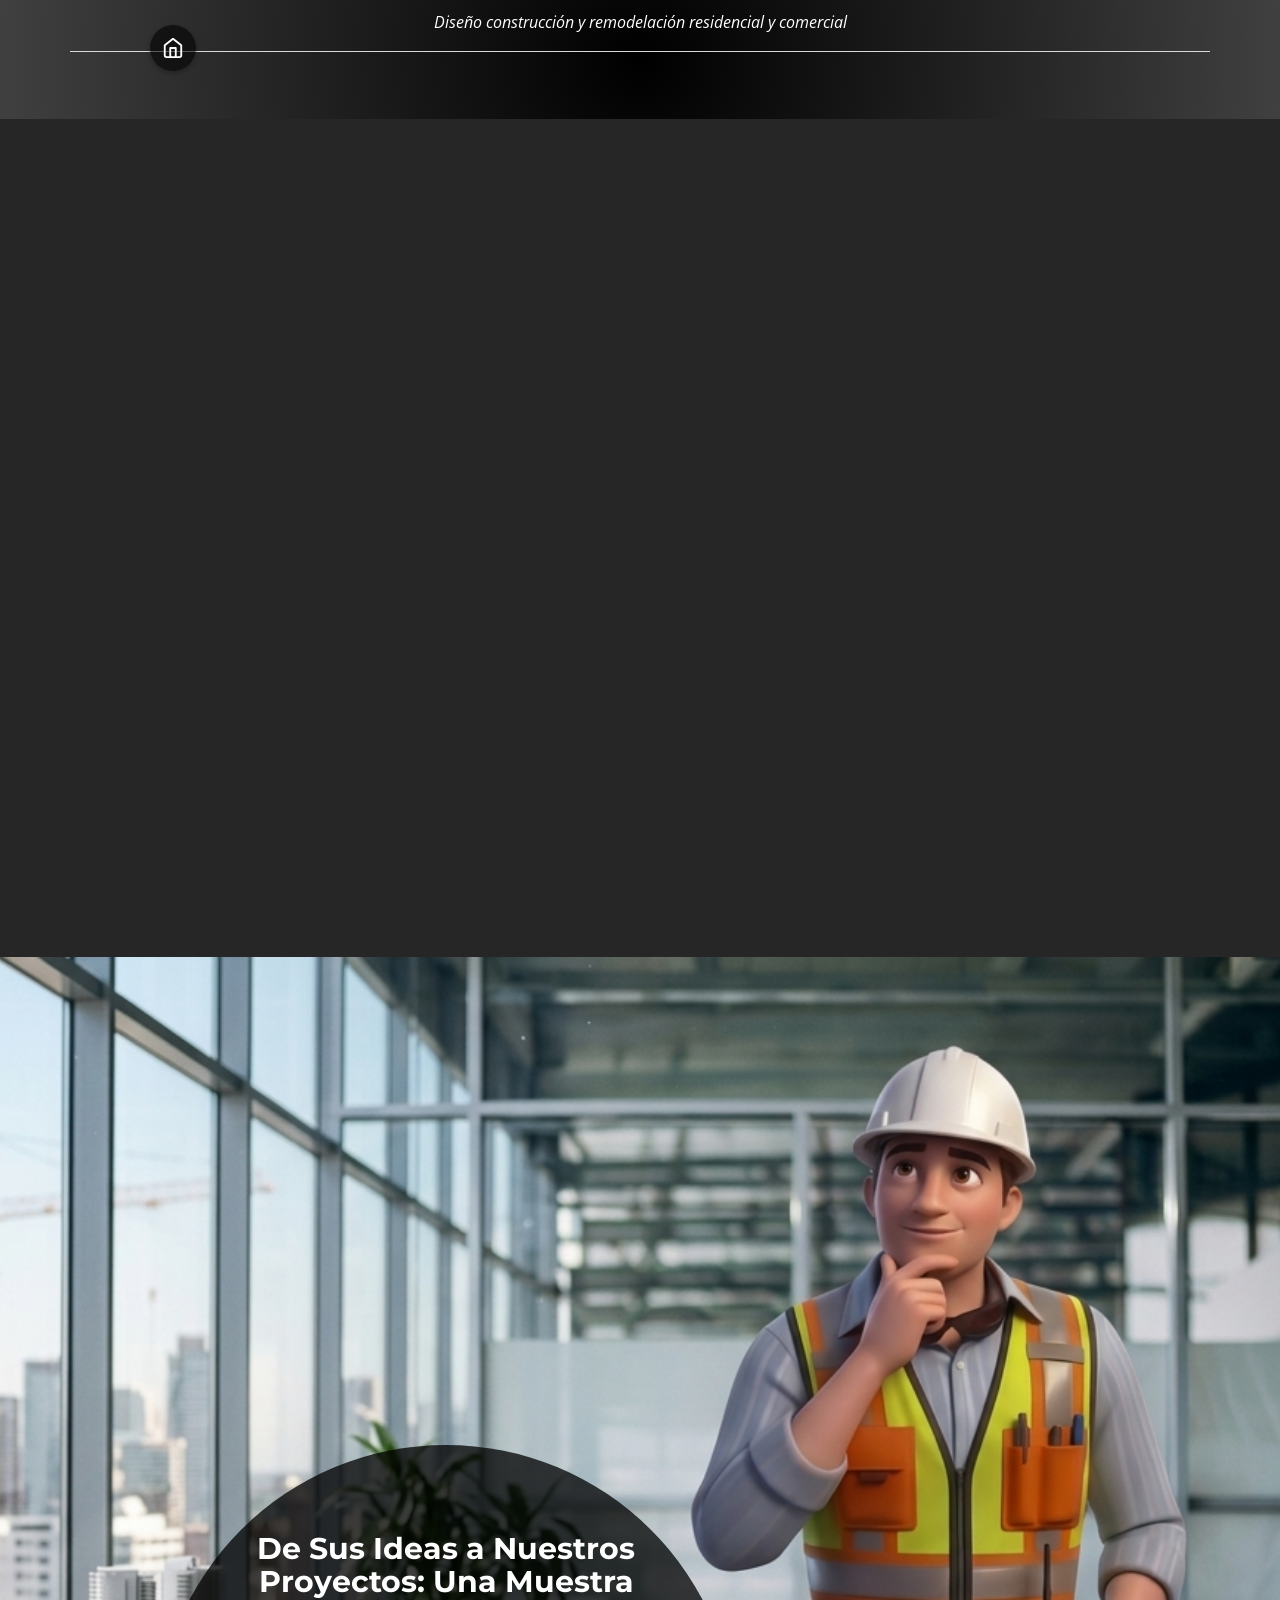
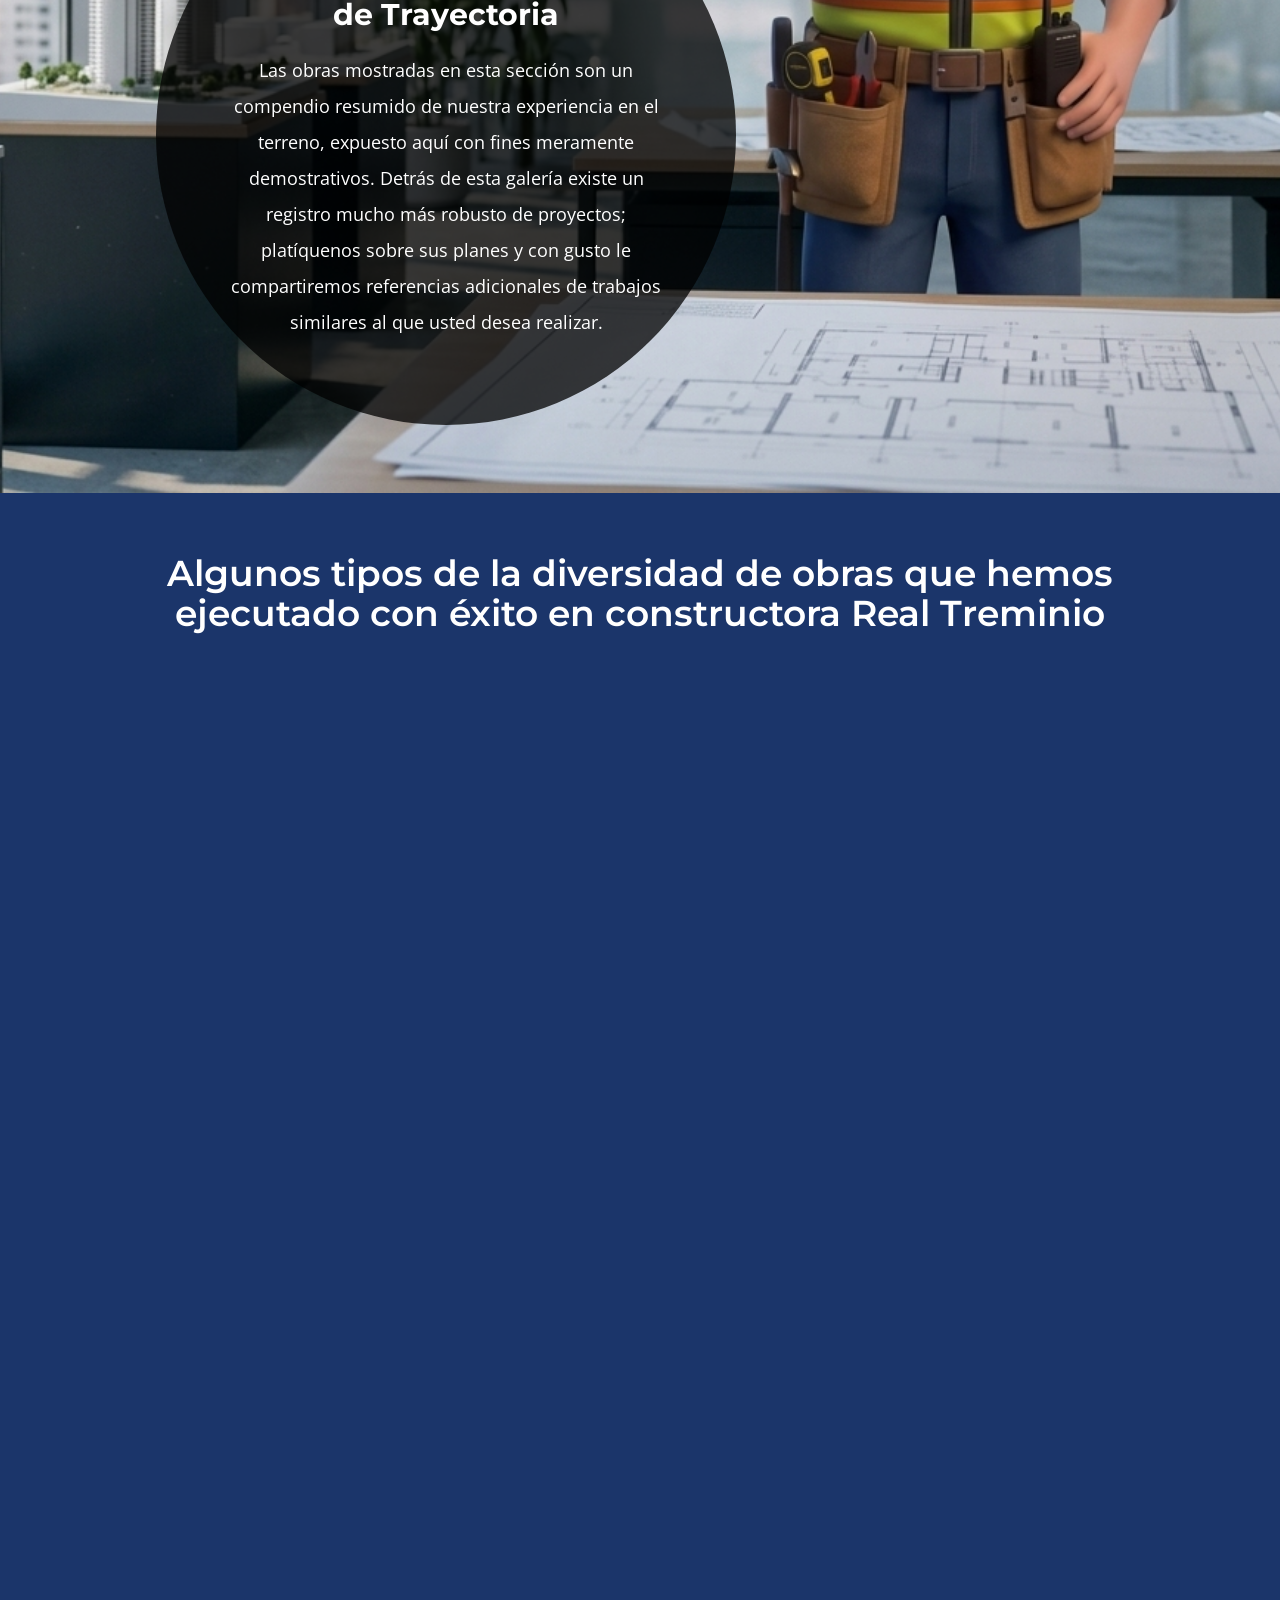
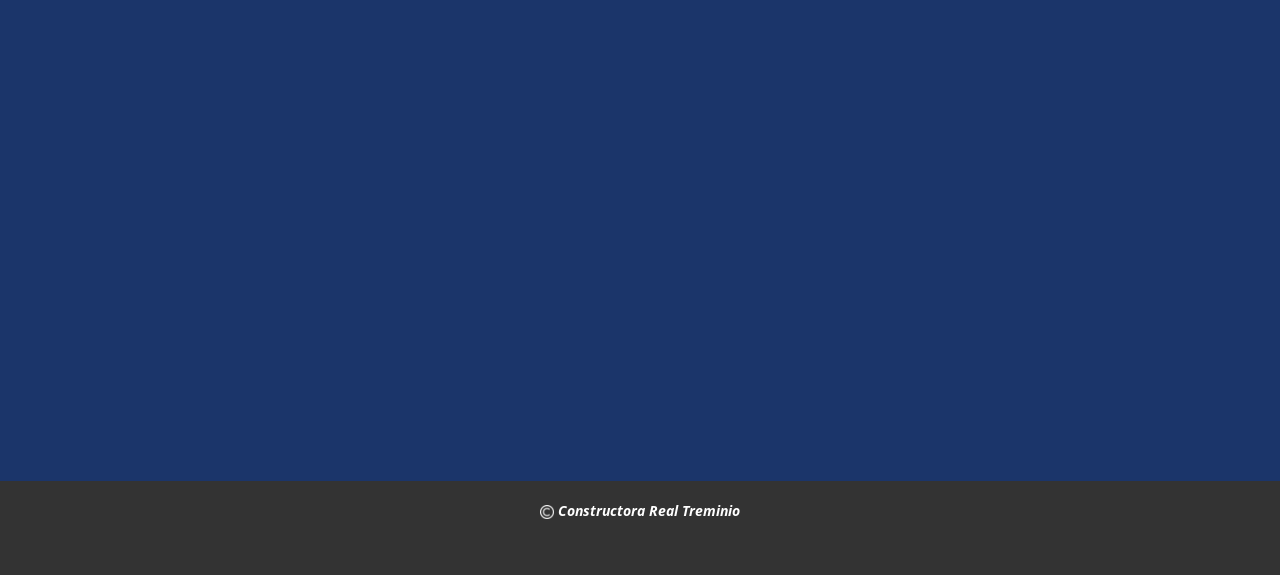
==== portafolio.html @ a3d57622 "First website First launch" ====
<!DOCTYPE html>
<html style="font-size: 16px;" lang="en"><head>
    <meta name="viewport" content="width=device-width, initial-scale=1.0">
    <meta charset="utf-8">
    <meta name="keywords" content="Our Projects, ​Engineering, Procurement and Construction Projects Around the World, Get in touch">
    <meta name="description" content="">
    <title>Portafolio</title>
    <link rel="stylesheet" href="nicepage.css" media="screen">
<link rel="stylesheet" href="Portafolio.css" media="screen">
    <script class="u-script" type="text/javascript" src="jquery.js" defer=""></script>
    <script class="u-script" type="text/javascript" src="nicepage.js" defer=""></script>
    <meta name="generator" content="Nicepage 8.6.15, nicepage.com">


<link rel="icon" type="image/png" href="favicon/favicon.png">



<a href="index.html" style="position: fixed; top: 25px; left: 150px; z-index: 9999; color: white; background: rgba(0,0,0,0.6); padding: 12px; border-radius: 50%; display: flex; align-items: center; justify-content: center; text-decoration: none; box-shadow: 0 2px 5px rgba(0,0,0,0.3);" title="Ir al inicio">
  <svg width="22" height="22" viewBox="0 0 24 24" fill="none" stroke="currentColor" stroke-width="2" stroke-linecap="round" stroke-linejoin="round"><path d="m3 9 9-7 9 7v11a2 2 0 0 1-2 2H5a2 2 0 0 1-2-2z"></path><polyline points="9 22 9 12 15 12 15 22"></polyline></svg>
</a>
    
       
    
    <link id="u-page-google-font" rel="stylesheet" href="https://fonts.googleapis.com/css2?display=swap&amp;family=Montserrat:ital,wght@0,100;0,200;0,300;0,400;0,500;0,600;0,700;0,800;0,900;1,100;1,200;1,300;1,400;1,500;1,600;1,700;1,800;1,900&amp;family=Open+Sans:ital,wght@0,300;0,400;0,500;0,600;0,700;0,800;1,300;1,400;1,500;1,600;1,700;1,800">
    <script type="application/ld+json">{
		"@context": "http://schema.org",
		"@type": "Organization",
		"name": ""
}</script>
    <meta name="theme-color" content="#1b356a">
    <meta property="og:title" content="Portafolio">
    <meta property="og:type" content="website">
  <meta data-intl-tel-input-cdn-path="intlTelInput/"></head>
  <body data-path-to-root="./" data-include-products="false" class="u-body u-clearfix u-xl-mode" data-lang="en"><header class="u-clearfix u-gradient u-header u-header" id="sec-cede"><div class="u-clearfix u-sheet u-valign-middle-lg u-sheet-1">
        




        <div style="text-align: center; width: 100%; margin: 10px 0;">
  <span style="color: white !important; font-style: italic; font-size: 16px;">Diseño construcción y remodelación residencial y comercial</span>
</div>



        <div class="u-align-center u-border-1 u-border-grey-15 u-expanded-width u-line u-line-horizontal u-line-1"></div>
      </div></header> 
    <section class="u-clearfix u-shading u-section-1" id="block-2">
      <div class="u-clearfix u-sheet u-valign-middle-lg u-valign-middle-sm u-sheet-1">
        <div class="data-layout-selected u-clearfix u-expanded-width u-layout-wrap u-layout-wrap-1">
          <div class="u-layout">
            <div class="u-layout-row">
              <div class="u-align-center u-container-align-center u-container-style u-layout-cell u-size-28 u-layout-cell-1" data-animation-name="customAnimationIn" data-animation-duration="1500" data-animation-delay="250">
                <div class="u-container-layout u-container-layout-1">
                  <div class="u-color-var u-shape u-shape-circle u-shape-1" data-animation-name="customAnimationIn" data-animation-duration="1500" data-animation-direction="" data-animation-delay="500"></div>
                  <h3 class="u-text u-text-white u-text-1"> Constructora Real Treminio a ofrecido sus servicios al pasar de los años ofreciendo calidad y durabilidad</h3>
                  <img class="u-image u-image-circle u-image-contain u-image-1" src="images/IMG-20260821-WA0014.jpg" alt="" data-image-width="1047" data-image-height="1054">
                </div>
              </div>
              <div class="u-align-justify u-container-style u-layout-cell u-shape-rectangle u-size-32 u-layout-cell-2" data-animation-name="customAnimationIn" data-animation-duration="1500" data-animation-delay="500">
                <div class="u-container-layout u-container-layout-2">
                  <p class="u-align-left u-text u-text-2"> Gestionamos su inversión de manera transparente a través de contratos cerrados que estipulan pagos basados exclusivamente en el avance real de la obra. Este sistema de anticipos y estimaciones garantiza que su proyecto avance sin interrupciones y que cada recurso se destine directamente al terreno.<br>Respaldamos nuestro trabajo con alta ingeniería y plazos de entrega, manteniendo una política financiera firme que prioriza la solidez del servicio y la calidad final sobre las ofertas del mercado masivo.
                  </p>
                </div>
              </div>
            </div>
          </div>
        </div>
      </div>
    </section>
    <section class="u-align-left u-clearfix u-container-align-left u-container-align-left-lg u-container-align-left-md u-container-align-left-sm u-container-align-left-xl u-image u-section-2" data-image-width="905" data-image-height="770" id="block-1">
      <div class="u-clearfix u-sheet u-valign-middle-lg u-sheet-1">
        <div class="u-container-align-center-xs u-container-style u-group u-preserve-proportions u-shading u-shape-circle u-group-1" data-animation-name="customAnimationIn" data-animation-duration="1500">
          <div class="u-container-layout u-valign-middle-xs u-container-layout-1">
            <h2 class="u-align-center u-text u-text-body-alt-color u-text-1"> De Sus Ideas a Nuestros Proyectos: Una Muestra de Trayectoria</h2>
            <p class="u-align-center u-text u-text-2"> Las obras mostradas en esta sección son un compendio resumi​do de​ nuestra experiencia en el terreno, expuesto aquí con fines meramente demostrativos. Detrás de esta galería existe un registro mucho más robusto de proyectos; platíquenos sobre sus planes y con gusto le compartiremos referencias adicionales de trabajos similares al que usted desea realizar.</p>
          </div>
        </div>
      </div>
    </section>
    <section class="u-align-center u-clearfix u-container-align-center u-palette-1-base u-section-3" id="block-3">
      <div class="u-clearfix u-sheet u-sheet-1">
        <h2 class="u-align-center u-text u-text-body-alt-color u-text-default u-text-1" data-animation-name="customAnimationIn" data-animation-duration="1500" data-animation-delay="0">Algunos tipos de la diversidad de ​obras que hemos ejecutado con éxito en constructora Real Treminio</h2>
        <div class="u-expanded-width-lg u-expanded-width-xl u-list u-list-1">
          <div class="u-repeater u-repeater-1">
            <div class="u-align-center u-container-align-center u-container-align-center-lg u-container-align-center-xl u-container-style u-list-item u-radius-19 u-repeater-item u-shading u-shape-round u-list-item-1" data-animation-direction="Up" data-animation-name="customAnimationIn" data-animation-duration="1500" data-animation-delay="500">
              <div class="u-container-layout u-similar-container u-container-layout-1">
                <h4 class="u-text u-text-2">Instalaciones de cielos rasos residenciales y comerciales</h4>
                <img class="u-expanded-width u-image u-image-round u-preserve-proportions u-radius-20 u-image-1" src="images/Screenshot_20260823_085842_Sketchbook.jpg" alt="" data-image-width="720" data-image-height="719">
              </div>
            </div>
            <div class="u-align-center u-container-align-center u-container-align-center-lg u-container-align-center-md u-container-align-center-xl u-container-style u-list-item u-radius-19 u-repeater-item u-shading u-shape-round u-list-item-2" data-animation-name="customAnimationIn" data-animation-duration="1500" data-animation-delay="500">
              <div class="u-container-layout u-similar-container u-container-layout-2">
                <h4 class="u-text u-text-3">Instalaciones de portones, accesos y fachadas</h4>
                <img class="u-expanded-width u-image u-image-round u-preserve-proportions u-radius-20 u-image-2" src="images/Screenshot_20260823_085932_Sketchbook.jpg" alt="" data-image-width="720" data-image-height="718">
              </div>
            </div>
            <div class="u-align-center u-container-align-center u-container-align-center-lg u-container-align-center-xl u-container-style u-list-item u-radius-19 u-repeater-item u-shading u-shape-round u-video-cover u-list-item-3" data-animation-direction="Up" data-animation-name="customAnimationIn" data-animation-duration="1500" data-animation-delay="500">
              <div class="u-container-layout u-similar-container u-container-layout-3">
                <h4 class="u-text u-text-4">Instalaciones y remodelaciones de exteriores</h4>
                <img class="u-expanded-width u-image u-image-round u-preserve-proportions u-radius-20 u-image-3" src="images/Screenshot_20260823_090006_Sketchbook.jpg" alt="" data-image-width="720" data-image-height="719">
              </div>
            </div>
            <div class="u-align-center u-container-align-center u-container-align-center-lg u-container-align-center-xl u-container-style u-list-item u-radius-19 u-repeater-item u-shading u-shape-round u-video-cover u-list-item-4" data-animation-direction="Up" data-animation-name="customAnimationIn" data-animation-duration="1500" data-animation-delay="750">
              <div class="u-container-layout u-similar-container u-container-layout-4">
                <h4 class="u-text u-text-5">Instalaciones de aires acondicionados residencial o comercial</h4>
                <img class="u-expanded-width u-image u-image-round u-preserve-proportions u-radius-20 u-image-4" src="images/Screenshot_20260823_090033_Sketchbook.jpg" alt="" data-image-width="720" data-image-height="719">
              </div>
            </div>
            <div class="u-align-center u-container-align-center u-container-align-center-lg u-container-align-center-md u-container-align-center-xl u-container-style u-list-item u-radius-19 u-repeater-item u-shading u-shape-round u-video-cover u-list-item-5" data-animation-direction="Up" data-animation-name="customAnimationIn" data-animation-duration="1500" data-animation-delay="750">
              <div class="u-container-layout u-similar-container u-container-layout-5">
                <h4 class="u-text u-text-6"> Instalaciones y remodelaciones en acabados de madera entre otros</h4>
                <img class="u-expanded-width u-image u-image-round u-preserve-proportions u-radius-20 u-image-5" src="images/Screenshot_20260823_090102_Sketchbook.jpg" alt="" data-image-width="720" data-image-height="719">
              </div>
            </div>
            <div class="u-align-center u-container-align-center u-container-align-center-lg u-container-align-center-xl u-container-style u-list-item u-radius-19 u-repeater-item u-shading u-shape-round u-video-cover u-list-item-6" data-animation-direction="Up" data-animation-name="customAnimationIn" data-animation-duration="1500" data-animation-delay="750">
              <div class="u-container-layout u-similar-container u-container-layout-6">
                <h4 class="u-text u-text-7">Instalaciones en redes electricas residenciales y comerciales</h4>
                <img class="u-expanded-width u-image u-image-round u-preserve-proportions u-radius-20 u-image-6" src="images/Screenshot_20260823_090151_Sketchbook.jpg" alt="" data-image-width="720" data-image-height="718">
              </div>
            </div>
            <div class="u-align-center u-container-align-center u-container-align-center-lg u-container-align-center-xl u-container-style u-list-item u-radius-19 u-repeater-item u-shading u-shape-round u-video-cover u-list-item-7" data-animation-direction="Up" data-animation-name="customAnimationIn" data-animation-duration="1500" data-animation-delay="1000">
              <div class="u-container-layout u-similar-container u-container-layout-7">
                <h4 class="u-text u-text-8"> Instalaciones de iluminacion, lamparas, panels entre otros.</h4>
                <img class="u-expanded-width u-image u-image-round u-preserve-proportions u-radius-20 u-image-7" src="images/Screenshot_20260823_090209_Sketchbook.jpg" alt="" data-image-width="720" data-image-height="718">
              </div>
            </div>
            <div class="u-align-center u-container-align-center u-container-align-center-lg u-container-align-center-md u-container-align-center-xl u-container-style u-list-item u-radius-19 u-repeater-item u-shading u-shape-round u-video-cover u-list-item-8" data-animation-direction="Up" data-animation-name="customAnimationIn" data-animation-duration="1500" data-animation-delay="1000">
              <div class="u-container-layout u-similar-container u-container-layout-8">
                <h4 class="u-text u-text-9">Instalaciones de puertas y cortinas metalicas comerciales</h4>
                <img class="u-expanded-width u-image u-image-round u-preserve-proportions u-radius-20 u-image-8" src="images/Screenshot_20260823_090229_Sketchbook.jpg" alt="" data-image-width="720" data-image-height="714">
              </div>
            </div>
            <div class="u-align-center u-container-align-center u-container-align-center-lg u-container-align-center-xl u-container-style u-list-item u-radius-19 u-repeater-item u-shading u-shape-round u-video-cover u-list-item-9" data-animation-direction="Up" data-animation-name="customAnimationIn" data-animation-duration="1500" data-animation-delay="1000">
              <div class="u-container-layout u-similar-container u-container-layout-9">
                <h4 class="u-text u-text-10">instalaciones de techos en lamina y tejados entre otros</h4>
                <img class="u-expanded-width u-image u-image-round u-preserve-proportions u-radius-20 u-image-9" src="images/Screenshot_20260823_090243_Sketchbook.jpg" alt="" data-image-width="720" data-image-height="718">
              </div>
            </div>
          </div>
        </div>
        <div class="custom-expanded u-layout-grid u-list u-list-2">
          <div class="u-repeater u-repeater-2">
            <div class="u-container-style u-list-item u-repeater-item">
              <div class="u-container-layout u-similar-container u-container-layout-10"></div>
            </div>
          </div>
        </div>
        <div class="u-expanded-width u-list u-list-3">
          <div class="u-repeater u-repeater-3">
            <div class="u-align-center u-container-align-center u-container-align-center-lg u-container-align-center-xl u-container-style u-list-item u-radius-19 u-repeater-item u-shading u-shape-round u-list-item-11" data-animation-name="customAnimationIn" data-animation-duration="1500" data-animation-delay="500">
              <div class="u-container-layout u-similar-container u-container-layout-11">
                <h4 class="u-align-center-xs u-text u-text-default-sm u-text-default-xs u-text-11">Instalaciones de pisos varios y decks</h4>
                <img class="u-expanded-width u-image u-image-round u-preserve-proportions u-radius-20 u-image-10" src="images/Screenshot_20260823_090321_Sketchbook.jpg" alt="" data-image-width="720" data-image-height="719">
              </div>
            </div>
            <div class="u-align-center u-container-align-center u-container-align-center-lg u-container-align-center-xl u-container-style u-list-item u-radius-19 u-repeater-item u-shading u-shape-round u-video-cover u-list-item-12" data-animation-direction="Up" data-animation-name="customAnimationIn" data-animation-duration="1500" data-animation-delay="500">
              <div class="u-container-layout u-similar-container u-container-layout-12">
                <h4 class="u-align-center-xs u-text u-text-default-sm u-text-default-xs u-text-12">Instalaciones de fontaneria y gas LP</h4>
                <img class="u-expanded-width u-image u-image-round u-preserve-proportions u-radius-20 u-image-11" src="images/Screenshot_20260823_090510_Sketchbook.jpg" alt="" data-image-width="720" data-image-height="719">
              </div>
            </div>
            <div class="u-align-center u-container-align-center u-container-align-center-lg u-container-align-center-md u-container-align-center-xl u-container-style u-list-item u-radius-19 u-repeater-item u-shading u-shape-round u-list-item-13" data-animation-direction="Up" data-animation-name="customAnimationIn" data-animation-duration="1500" data-animation-delay="500">
              <div class="u-container-layout u-similar-container u-container-layout-13">
                <h4 class="u-align-center-xs u-text u-text-default-sm u-text-default-xs u-text-13"> Instalaciones de puertas</h4>
                <img class="u-expanded-width u-image u-image-round u-preserve-proportions u-radius-20 u-image-12" src="images/Screenshot_20260823_090300_Sketchbook.jpg" alt="" data-image-width="720" data-image-height="718">
              </div>
            </div>
          </div>
        </div>
      </div>
    </section>
    <section class="u-clearfix u-palette-1-base u-valign-top-xl u-section-4" id="block-5">
      <div class="u-container-align-center-xs u-container-style u-expanded-width u-group u-palette-1-base u-group-1" data-animation-name="flipIn" data-animation-duration="1500" data-animation-direction="X" data-animation-delay="750">
        <div class="u-container-layout u-valign-top-md u-container-layout-1">
          <p class="u-align-center u-text u-text-1"> CLÁUSULA EMPRESA CLIENTE: Garantías, Modificaciones y Límites de Responsabilidad</p>
          <p class="u-align-left u-text u-text-2"> Primera. Garantía Base Legal: La CONSTRUCTORA otorga al CLIENTE la garantía establecida por la ley para la estabilidad y seguridad estructural de la obra por el plazo legal de diez (10) años. Esta garantía aplica siempre y cuando la construcción se ejecute respetando planos, cálculos de ingeniería y usando los materiales de calidad aprobados originalmente.<br>Segunda. Modificaciones y Cambios Tratados de forma presencial: Cualquier cambio, detalle extra o modificación en el diseño, acabados o medidas puede acordarse de forma presencial entre las partes. La palabra del CLIENTE solicitando un cambio tendrá de tal forma total validez y seriedad. Todo cambio solicitado implicará un costo adicional que el CLIENTE aceptara pagar, y causará que la fecha de entrega de la obra se recorra el tiempo que sea necesario para terminar el nuevo trabajo.<br>Tercera. Materiales y Mano de Obra de Bajo Costo Exigidos por el Cliente: Si el CLIENTE pide o exige usar materiales más baratos, marcas genéricas, insumos de baja calidad o meter personal ajeno al equipo de la CONSTRUCTORA para ahorrar dinero, lo hará bajo su propio riesgo y responsabilidad.<br>Cuarta. Pérdida Automática de la Garantía Base: El CLIENTE perderá por completo y de forma inmediata el derecho a reclamar la garantía legal en los siguientes casos:<br>a) Daños, fallas, grietas, filtraciones o problemas derivados del uso de los materiales baratos o mano de obra deficiente que el CLIENTE haya pedido meter.<br>b) Si el CLIENTE o personas ajenas a la empresa meten mano, hacen arreglos o modifican el trabajo sin avisar a la CONSTRUCTORA.<br>
            <br>En cualquiera de estas situaciones, la CONSTRUCTORA queda libre de toda responsabilidad y no estará obligada a realizar reparaciones ni trabajos de corrección de forma gratuita.
          </p>
          <div class="u-list u-list-1">
            <div class="u-repeater u-repeater-1">
              <div class="u-align-center u-container-align-center u-container-style u-list-item u-radius-20 u-repeater-item u-shape-round u-white u-list-item-1" data-animation-direction="Up" data-animation-name="customAnimationIn" data-animation-duration="1500" data-animation-delay="500">
                <div class="u-container-layout u-similar-container u-valign-middle-xl u-container-layout-2"><span class="u-align-center u-file-icon u-icon u-text-custom-color-3 u-icon-1"><img src="images/88220-5c238690.png" alt=""></span>
                  <p class="u-text u-text-3">
                    <a class="u-active-none u-border-none u-btn u-button-link u-button-style u-hover-none u-none u-text-palette-1-base u-btn-1" href="https://wa.me/50688057475" title="50688057475">Contacto</a>
                  </p>
                </div>
              </div>
              <div class="u-align-center u-container-align-center u-container-style u-list-item u-radius-20 u-repeater-item u-shape-round u-white u-list-item-2" data-animation-name="customAnimationIn" data-animation-duration="1500" data-animation-delay="500" data-href="mailto:Realtreminio@gmail.com" data-target="_blank">
                <div class="u-container-layout u-similar-container u-valign-middle-xl u-container-layout-3"><span class="u-align-center u-file-icon u-icon u-text-palette-1-base u-icon-2"><img src="images/2669570-b7601297.png" alt=""></span>
                  <p class="u-text u-text-4">
                    <a href="mailto:Realtreminio@gmail.com" class="u-active-none u-border-1 u-border-no-left u-border-no-right u-border-no-top u-border-palette-1-base u-btn u-button-link u-button-style u-hover-none u-none u-text-palette-1-base u-btn-2">Correo ​electrónico</a>
                  </p>
                </div>
              </div>
            </div>
          </div>
        </div>
      </div>
    </section>
    <section class="u-clearfix u-palette-1-base u-section-5" id="block-4">
      <div class="u-clearfix u-sheet u-valign-middle-xl u-valign-top-md u-sheet-1">
        <div class="custom-expanded data-layout-selected u-clearfix u-layout-wrap u-layout-wrap-1">
          <div class="u-layout">
            <div class="u-layout-row">
              <div class="u-align-center u-container-align-center u-container-align-center-lg u-container-align-center-md u-container-align-center-sm u-container-align-center-xl u-container-style u-layout-cell u-right-cell u-size-60 u-layout-cell-1" data-animation-name="customAnimationIn" data-animation-duration="1500" data-animation-delay="250">
                <div class="u-container-layout u-container-layout-1">
                  <h2 class="u-text u-text-default u-text-1">Buscanos en<span style="font-style: italic;"></span>
                  </h2>
                  <p class="u-text u-text-2"> Síganos en nuestras plataformas digitales para conocer nuestro portafolio de proyectos terminados, ver el avance de nuestras obras en tiempo real y descubrir ideas de diseño para sus espacios. Conéctese con nosotros.</p>
                  <div class="u-social-icons u-social-icons-1">
                    <a class="u-social-url" target="_blank" href=""><span class="u-icon u-icon-circle u-social-facebook u-social-icon u-text-palette-1-base u-icon-1"><svg class="u-svg-link" preserveAspectRatio="xMidYMin slice" viewBox="0 0 112 112" style=""><use xlink:href="#svg-7d32"></use></svg><svg class="u-svg-content" viewBox="0 0 112 112" x="0px" y="0px" id="svg-7d32"><path d="M75.5,28.8H65.4c-1.5,0-4,0.9-4,4.3v9.4h13.9l-1.5,15.8H61.4v45.1H42.8V58.3h-8.8V42.4h8.8V32.2 c0-7.4,3.4-18.8,18.8-18.8h13.8v15.4H75.5z"></path></svg></span>
                    </a>
                    <a class="u-social-url" target="_blank" href=""><span class="u-icon u-icon-circle u-social-icon u-social-twitter u-text-palette-1-base u-icon-2"><svg class="u-svg-link" preserveAspectRatio="xMidYMin slice" viewBox="0 0 112 112" style=""><use xlink:href="#svg-a46b"></use></svg><svg class="u-svg-content" viewBox="0 0 112 112" x="0px" y="0px" id="svg-a46b"><path d="M92.2,38.2c0,0.8,0,1.6,0,2.3c0,24.3-18.6,52.4-52.6,52.4c-10.6,0.1-20.2-2.9-28.5-8.2 c1.4,0.2,2.9,0.2,4.4,0.2c8.7,0,16.7-2.9,23-7.9c-8.1-0.2-14.9-5.5-17.3-12.8c1.1,0.2,2.4,0.2,3.4,0.2c1.6,0,3.3-0.2,4.8-0.7 c-8.4-1.6-14.9-9.2-14.9-18c0-0.2,0-0.2,0-0.2c2.5,1.4,5.4,2.2,8.4,2.3c-5-3.3-8.3-8.9-8.3-15.4c0-3.4,1-6.5,2.5-9.2 c9.1,11.1,22.7,18.5,38,19.2c-0.2-1.4-0.4-2.8-0.4-4.3c0.1-10,8.3-18.2,18.5-18.2c5.4,0,10.1,2.2,13.5,5.7c4.3-0.8,8.1-2.3,11.7-4.5 c-1.4,4.3-4.3,7.9-8.1,10.1c3.7-0.4,7.3-1.4,10.6-2.9C98.9,32.3,95.7,35.5,92.2,38.2z"></path></svg></span>
                    </a>
                    <a class="u-social-url" target="_blank" href=""><span class="u-icon u-icon-circle u-social-icon u-social-instagram u-text-palette-1-base u-icon-3"><svg class="u-svg-link" preserveAspectRatio="xMidYMin slice" viewBox="0 0 112 112" style=""><use xlink:href="#svg-8341"></use></svg><svg class="u-svg-content" viewBox="0 0 112 112" x="0px" y="0px" id="svg-8341"><path d="M55.9,32.9c-12.8,0-23.2,10.4-23.2,23.2s10.4,23.2,23.2,23.2s23.2-10.4,23.2-23.2S68.7,32.9,55.9,32.9z M55.9,69.4c-7.4,0-13.3-6-13.3-13.3c-0.1-7.4,6-13.3,13.3-13.3s13.3,6,13.3,13.3C69.3,63.5,63.3,69.4,55.9,69.4z"></path><path d="M79.7,26.8c-3,0-5.4,2.5-5.4,5.4s2.5,5.4,5.4,5.4c3,0,5.4-2.5,5.4-5.4S82.7,26.8,79.7,26.8z"></path><path d="M78.2,11H33.5C21,11,10.8,21.3,10.8,33.7v44.7c0,12.6,10.2,22.8,22.7,22.8h44.7c12.6,0,22.7-10.2,22.7-22.7 V33.7C100.8,21.1,90.6,11,78.2,11z M91,78.4c0,7.1-5.8,12.8-12.8,12.8H33.5c-7.1,0-12.8-5.8-12.8-12.8V33.7 c0-7.1,5.8-12.8,12.8-12.8h44.7c7.1,0,12.8,5.8,12.8,12.8V78.4z"></path></svg></span>
                    </a>
                    <a class="u-social-url" target="_blank" href="#"><span class="u-icon u-icon-circle u-social-icon u-social-linkedin u-text-palette-1-base u-icon-4"><svg class="u-svg-link" preserveAspectRatio="xMidYMin slice" viewBox="0 0 112 112" style=""><use xlink:href="#svg-8dc3"></use></svg><svg class="u-svg-content" viewBox="0 0 112 112" x="0px" y="0px" id="svg-8dc3"><path d="M33.8,96.8H14.5v-58h19.3V96.8z M24.1,30.9L24.1,30.9c-6.6,0-10.8-4.5-10.8-10.1c0-5.8,4.3-10.1,10.9-10.1 S34.9,15,35.1,20.8C35.1,26.4,30.8,30.9,24.1,30.9z M103.3,96.8H84.1v-31c0-7.8-2.7-13.1-9.8-13.1c-5.3,0-8.5,3.6-9.9,7.1 c-0.6,1.3-0.6,3-0.6,4.8V97H44.5c0,0,0.3-52.6,0-58h19.3v8.2c2.6-3.9,7.2-9.6,17.4-9.6c12.7,0,22.2,8.4,22.2,26.1V96.8z"></path></svg></span>
                    </a>
                  </div>
                  <div class="u-align-center-md u-align-center-sm u-align-center-xs u-social-icons u-social-icons-2">
                    <a class="u-social-url" title="facebook" target="_blank" href="https://www.facebook.com/share/1CpitvmWL6/"><span class="u-icon u-social-facebook u-social-icon u-icon-5"><svg class="u-svg-link" preserveAspectRatio="xMidYMin slice" viewBox="0 0 112 112" style=""><use xlink:href="#svg-f47b"></use></svg><svg class="u-svg-content" viewBox="0 0 112 112" x="0" y="0" id="svg-f47b"><circle fill="currentColor" cx="56.1" cy="56.1" r="55"></circle><path fill="#FFFFFF" d="M73.5,31.6h-9.1c-1.4,0-3.6,0.8-3.6,3.9v8.5h12.6L72,58.3H60.8v40.8H43.9V58.3h-8V43.9h8v-9.2
c0-6.7,3.1-17,17-17h12.5v13.9H73.5z"></path></svg></span>
                    </a>
                    <a class="u-social-url" title="instagram" target="_blank" href="https://www.instagram.com/constructorarealtreminio?igsi=MXNuYzVsMmh4MDVwaA==
"><span class="u-icon u-social-icon u-social-instagram u-icon-6"><svg class="u-svg-link" preserveAspectRatio="xMidYMin slice" viewBox="0 0 112 112" style=""><use xlink:href="#svg-c63a"></use></svg><svg class="u-svg-content" viewBox="0 0 112 112" x="0" y="0" id="svg-c63a"><circle fill="currentColor" cx="56.1" cy="56.1" r="55"></circle><path fill="#FFFFFF" d="M55.9,38.2c-9.9,0-17.9,8-17.9,17.9C38,66,46,74,55.9,74c9.9,0,17.9-8,17.9-17.9C73.8,46.2,65.8,38.2,55.9,38.2
z M55.9,66.4c-5.7,0-10.3-4.6-10.3-10.3c-0.1-5.7,4.6-10.3,10.3-10.3c5.7,0,10.3,4.6,10.3,10.3C66.2,61.8,61.6,66.4,55.9,66.4z"></path><path fill="#FFFFFF" d="M74.3,33.5c-2.3,0-4.2,1.9-4.2,4.2s1.9,4.2,4.2,4.2s4.2-1.9,4.2-4.2S76.6,33.5,74.3,33.5z"></path><path fill="#FFFFFF" d="M73.1,21.3H38.6c-9.7,0-17.5,7.9-17.5,17.5v34.5c0,9.7,7.9,17.6,17.5,17.6h34.5c9.7,0,17.5-7.9,17.5-17.5V38.8
C90.6,29.1,82.7,21.3,73.1,21.3z M83,73.3c0,5.5-4.5,9.9-9.9,9.9H38.6c-5.5,0-9.9-4.5-9.9-9.9V38.8c0-5.5,4.5-9.9,9.9-9.9h34.5
c5.5,0,9.9,4.5,9.9,9.9V73.3z"></path></svg></span>
                    </a>
                  </div>
                </div>
              </div>
            </div>
          </div>
        </div>
      </div>
    </section>
    
    
    
    <footer class="u-align-center u-clearfix u-container-align-center u-footer u-grey-80 u-footer" id="sec-d9e6"><div class="u-clearfix u-sheet u-valign-middle-md u-valign-middle-xl u-valign-middle-xs u-sheet-1">
        <p class="u-small-text u-text u-text-variant u-text-1"><span class="u-file-icon u-icon u-text-white"><img src="images/1294391-c0ba6b8b.png" alt=""></span>&nbsp;Constructora Real Treminio
        </p>
      </div></footer>
    <section class="u-backlink u-clearfix u-grey-80"></section>
  
</body></html>
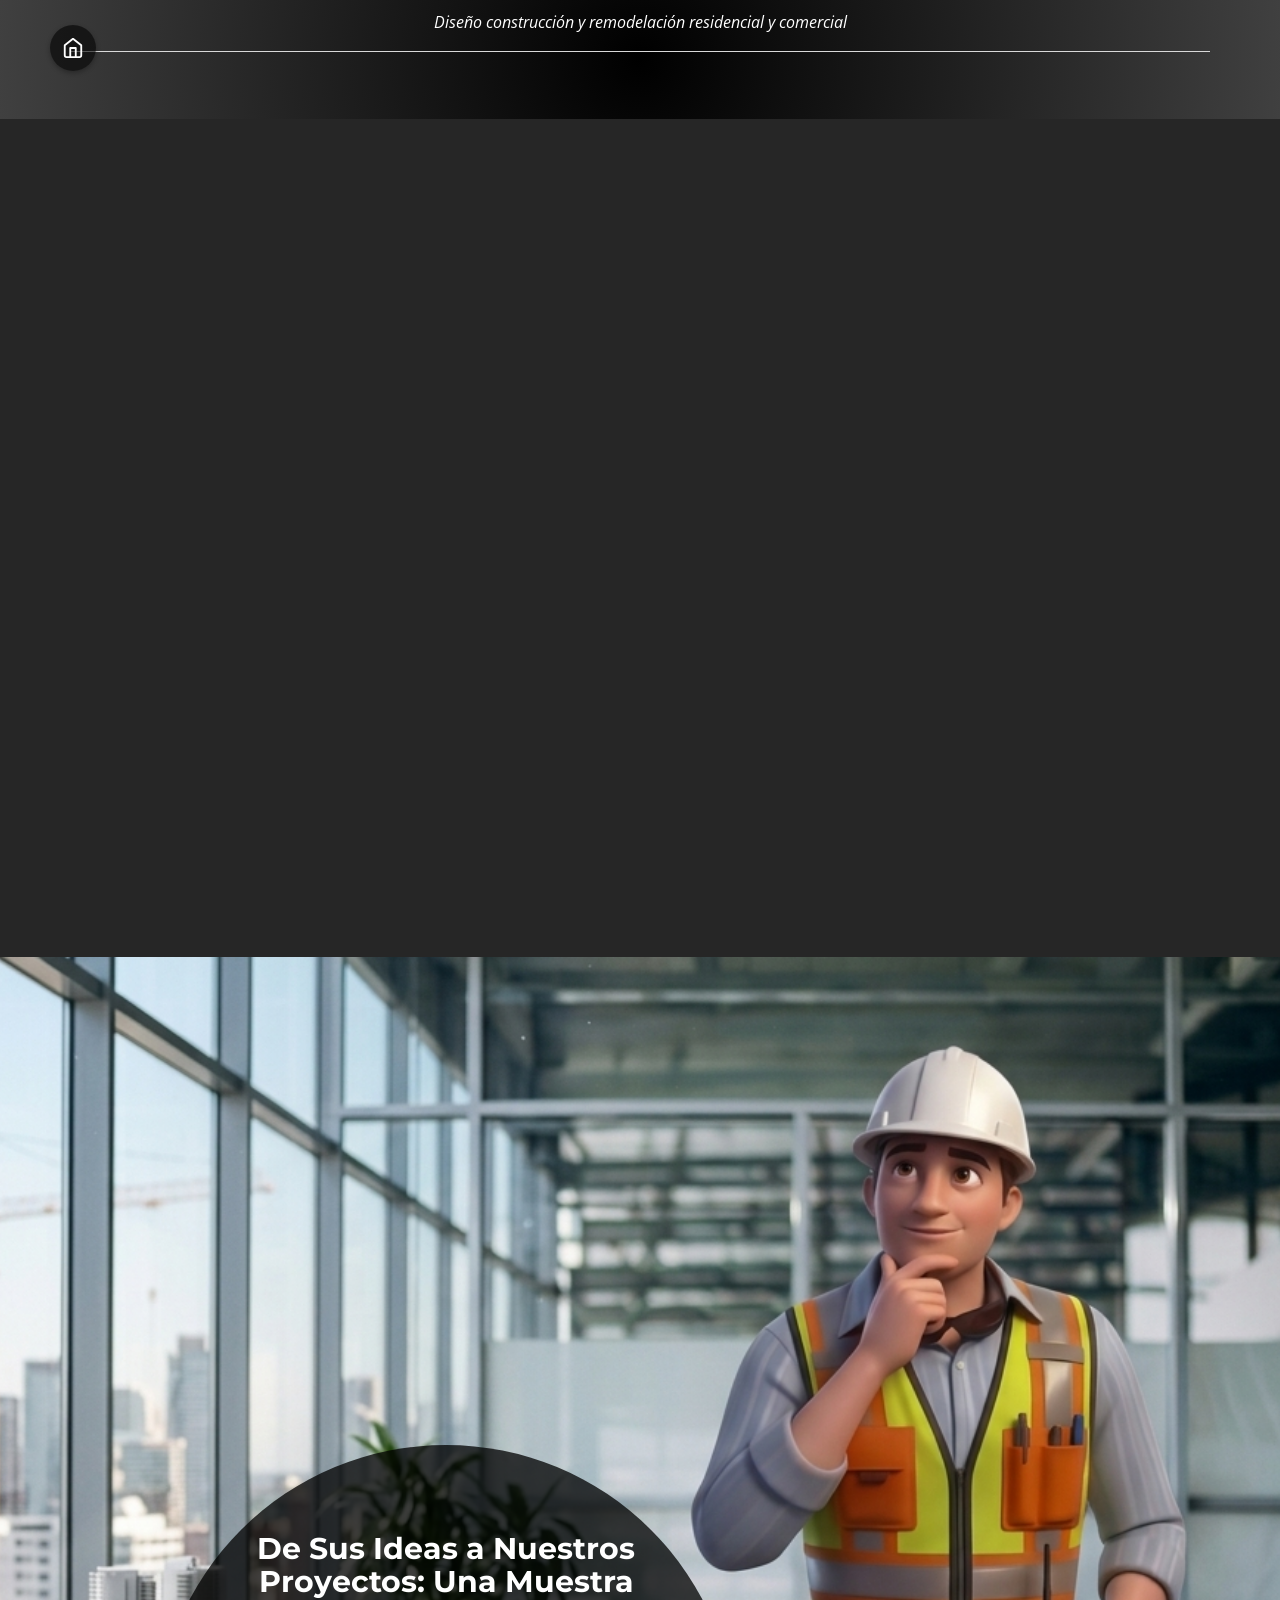
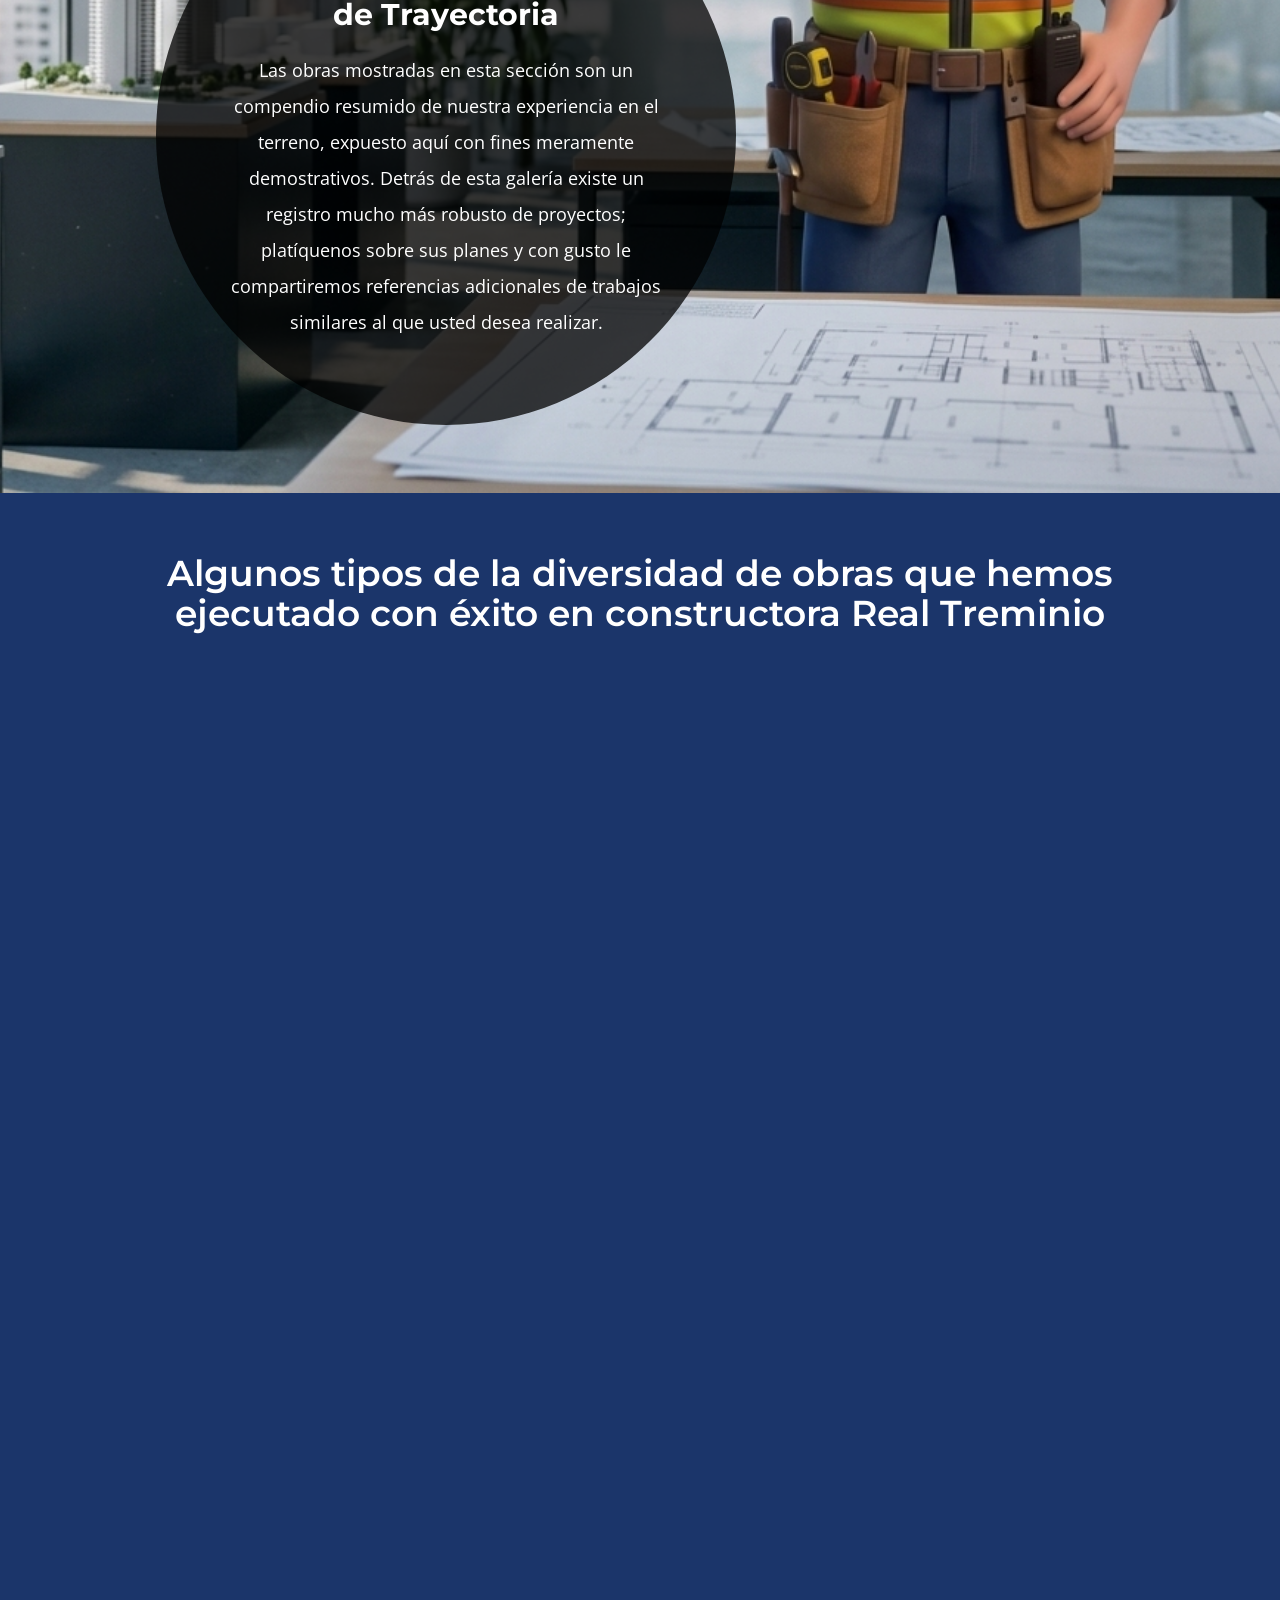
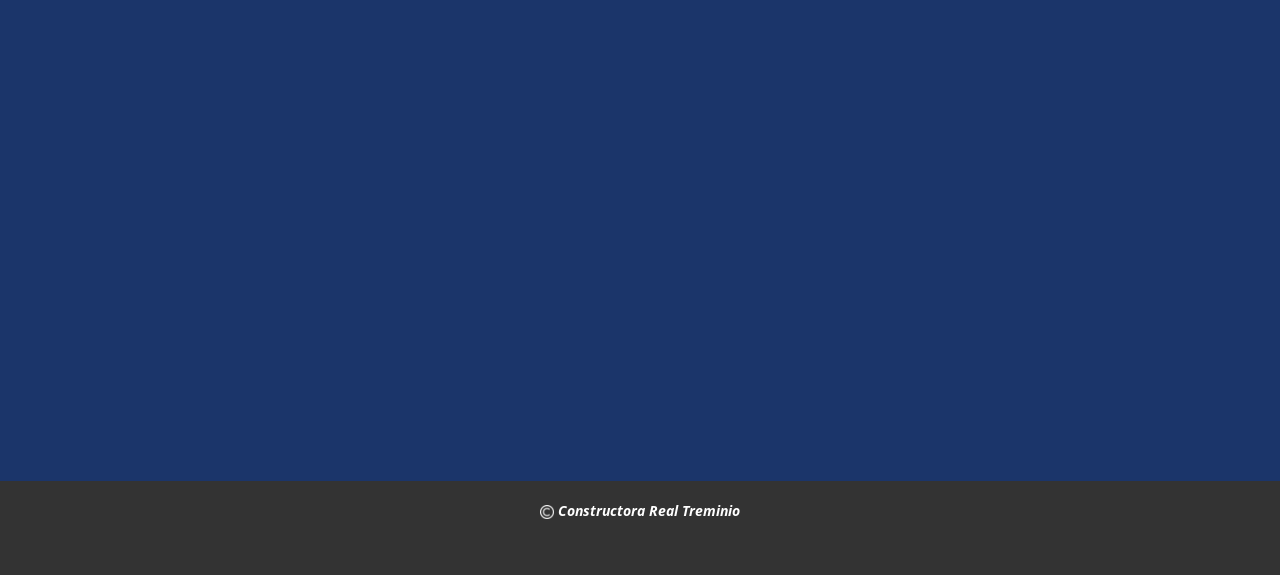
==== commit 40cfdf38: "Update link position in portafolio.html" ====
--- a/portafolio.html
+++ b/portafolio.html
@@ -16,7 +16,7 @@
 
 
 
-<a href="index.html" style="position: fixed; top: 25px; left: 150px; z-index: 9999; color: white; background: rgba(0,0,0,0.6); padding: 12px; border-radius: 50%; display: flex; align-items: center; justify-content: center; text-decoration: none; box-shadow: 0 2px 5px rgba(0,0,0,0.3);" title="Ir al inicio">
+<a href="index.html" style="position: fixed; top: 25px; left: 50px; z-index: 9999; color: white; background: rgba(0,0,0,0.6); padding: 12px; border-radius: 50%; display: flex; align-items: center; justify-content: center; text-decoration: none; box-shadow: 0 2px 5px rgba(0,0,0,0.3);" title="Ir al inicio">
   <svg width="22" height="22" viewBox="0 0 24 24" fill="none" stroke="currentColor" stroke-width="2" stroke-linecap="round" stroke-linejoin="round"><path d="m3 9 9-7 9 7v11a2 2 0 0 1-2 2H5a2 2 0 0 1-2-2z"></path><polyline points="9 22 9 12 15 12 15 22"></polyline></svg>
 </a>
     
@@ -246,4 +246,4 @@
       </div></footer>
     <section class="u-backlink u-clearfix u-grey-80"></section>
   
-</body></html>+</body></html>
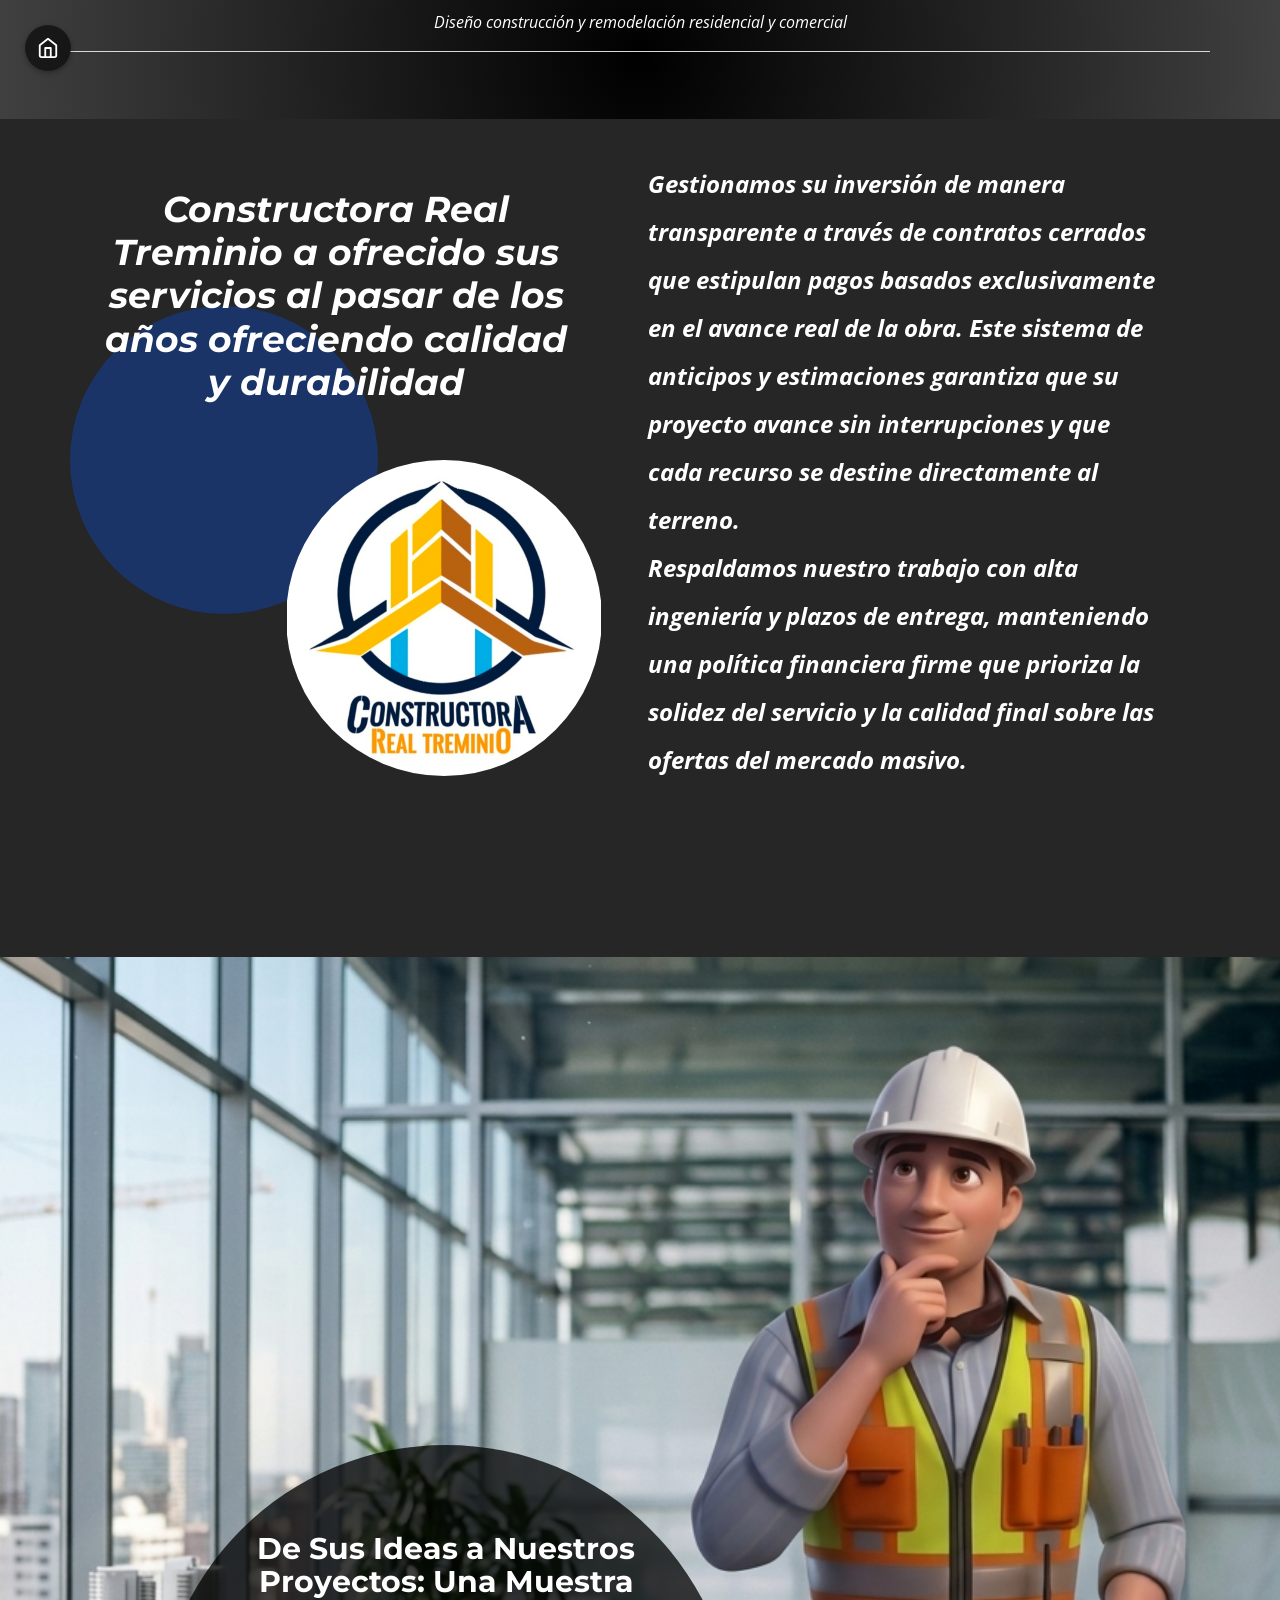
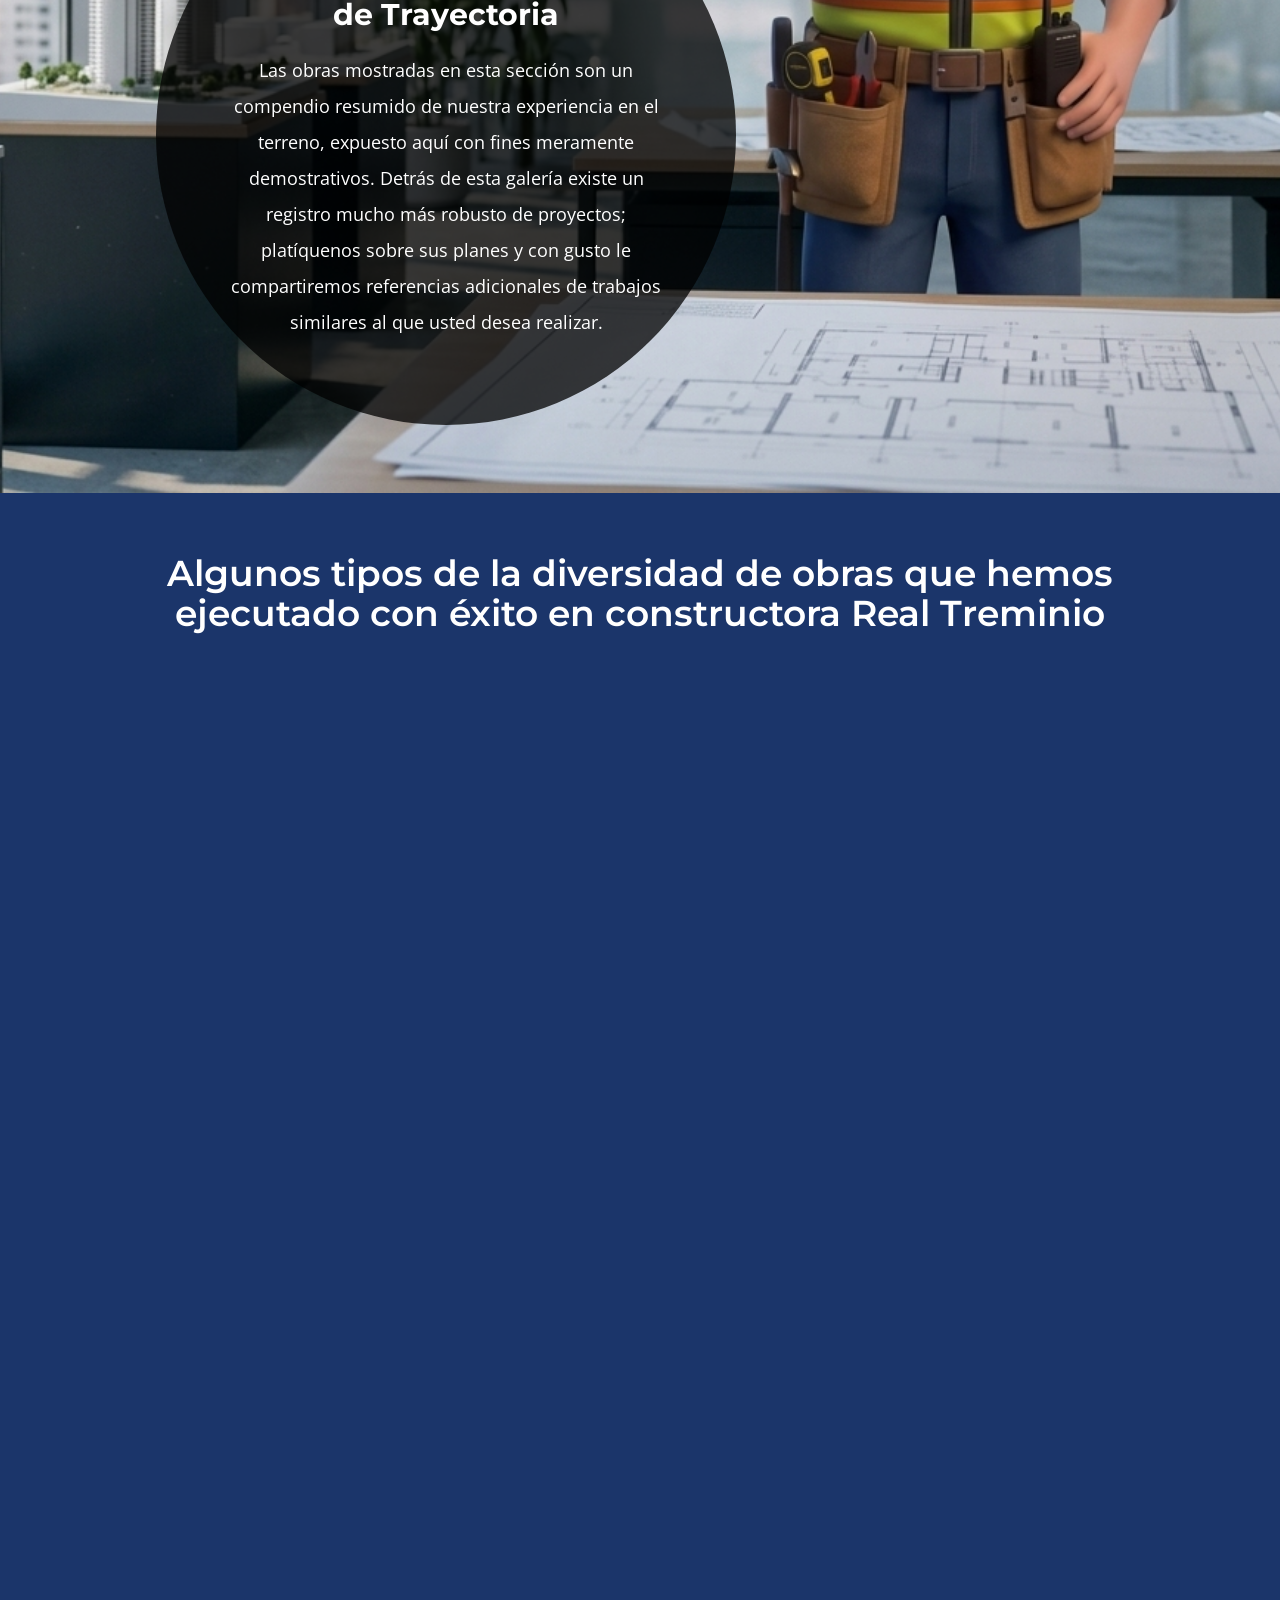
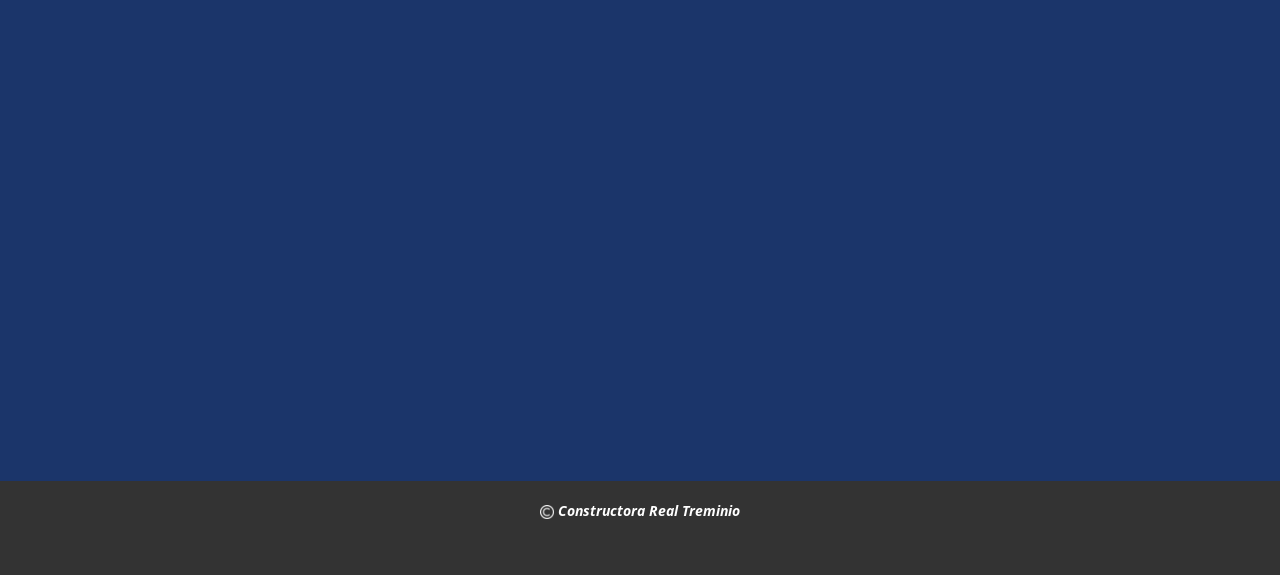
==== commit c9a9b083: "Update link position and style in portafolio.html" ====
--- a/portafolio.html
+++ b/portafolio.html
@@ -16,7 +16,7 @@
 
 
 
-<a href="index.html" style="position: fixed; top: 25px; left: 50px; z-index: 9999; color: white; background: rgba(0,0,0,0.6); padding: 12px; border-radius: 50%; display: flex; align-items: center; justify-content: center; text-decoration: none; box-shadow: 0 2px 5px rgba(0,0,0,0.3);" title="Ir al inicio">
+<a href="index.html" style="position: fixed; top: 25px; left: 25px; z-index: 9999; color: white; background: rgba(0,0,0,0.6); padding: 12px; border-radius: 50%; display: flex; align-items: center; justify-content: center; text-decoration: none; box-shadow: 0 2px 5px rgba(0,0,0,0.3);" title="Ir al inicio">
   <svg width="22" height="22" viewBox="0 0 24 24" fill="none" stroke="currentColor" stroke-width="2" stroke-linecap="round" stroke-linejoin="round"><path d="m3 9 9-7 9 7v11a2 2 0 0 1-2 2H5a2 2 0 0 1-2-2z"></path><polyline points="9 22 9 12 15 12 15 22"></polyline></svg>
 </a>
     
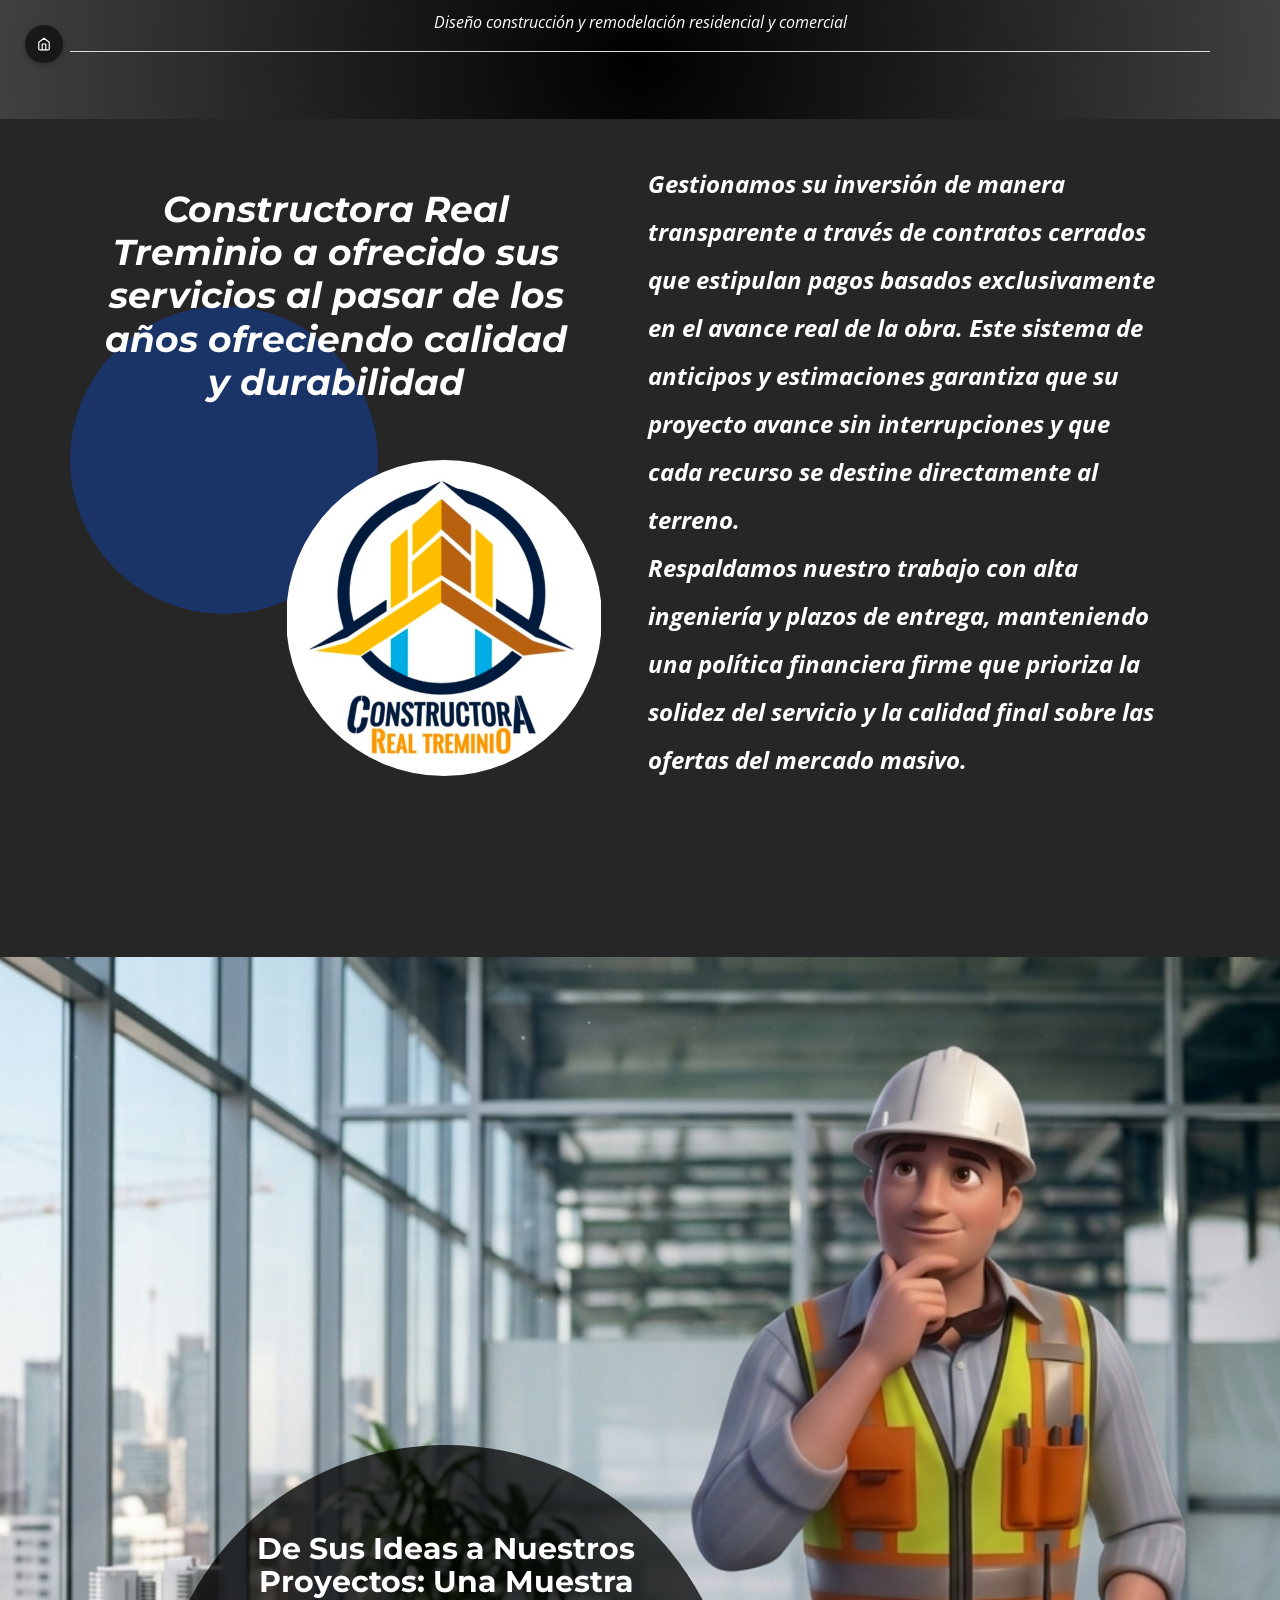
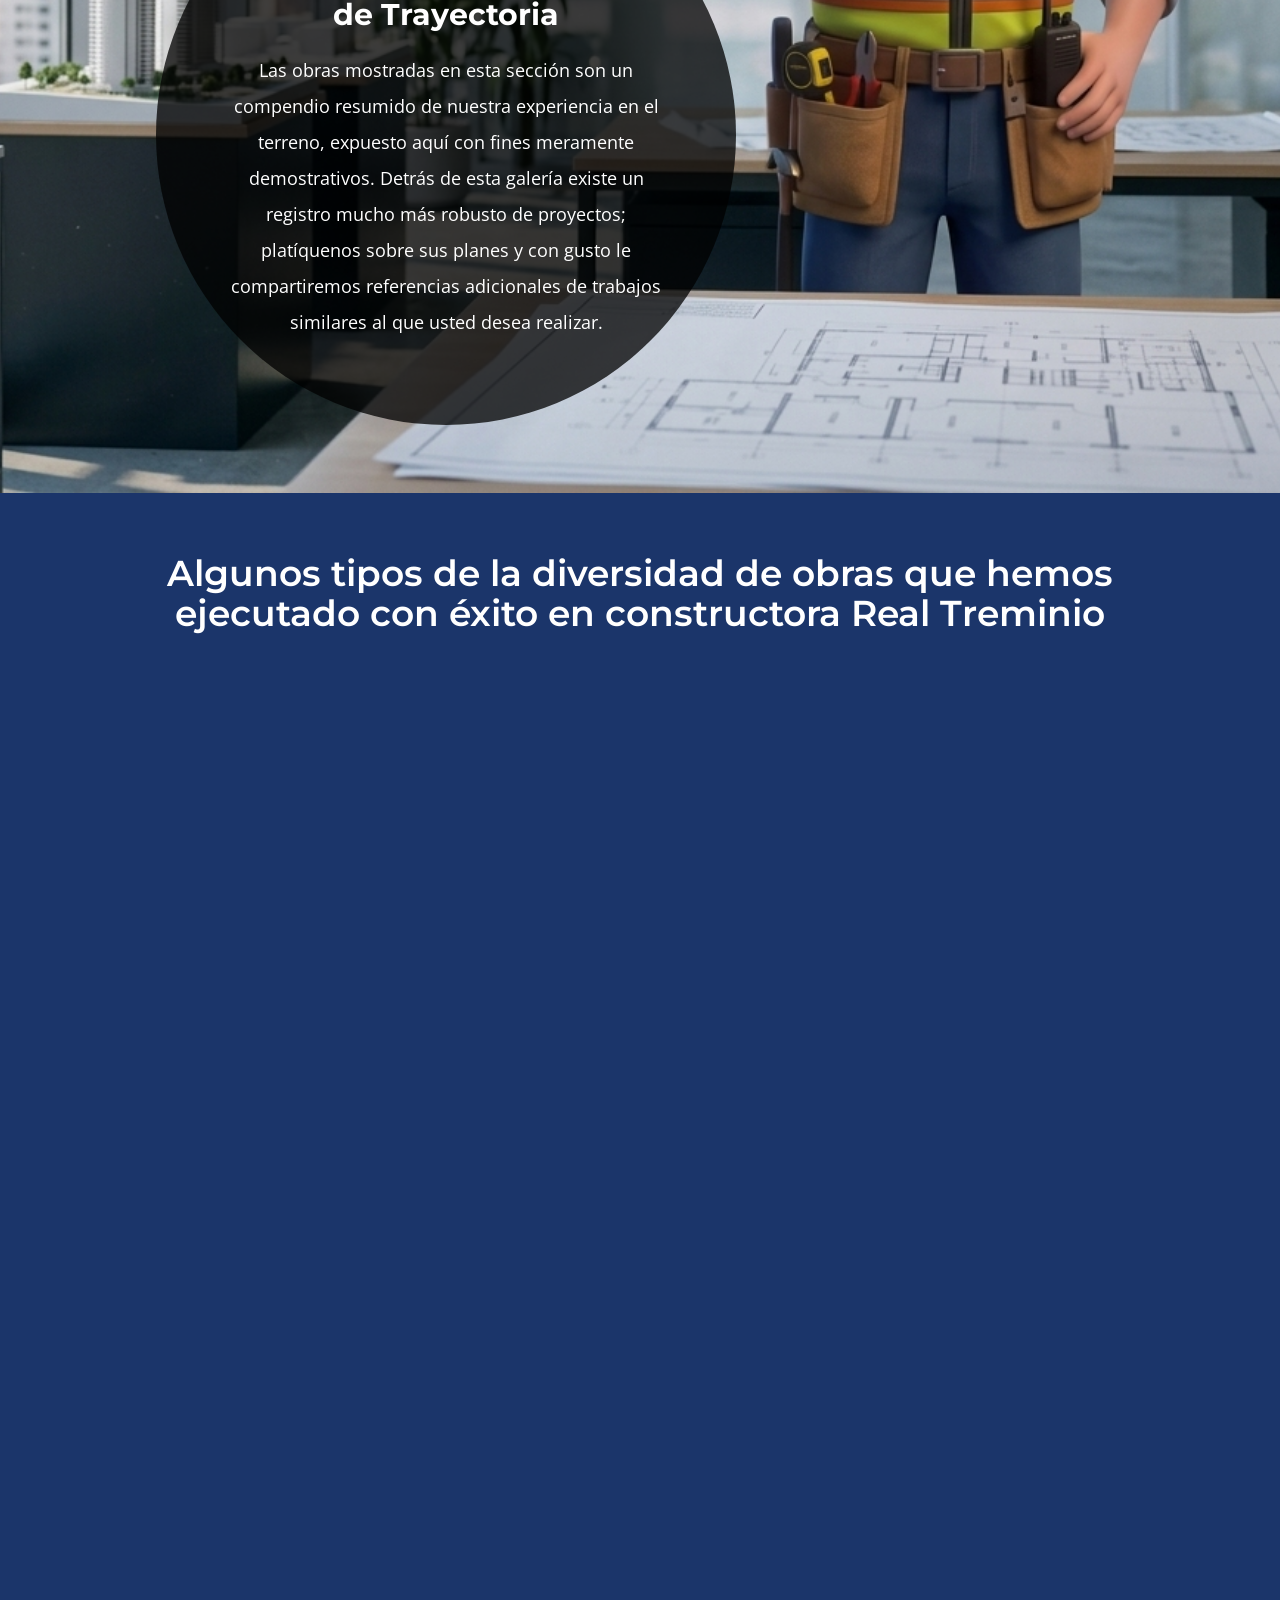
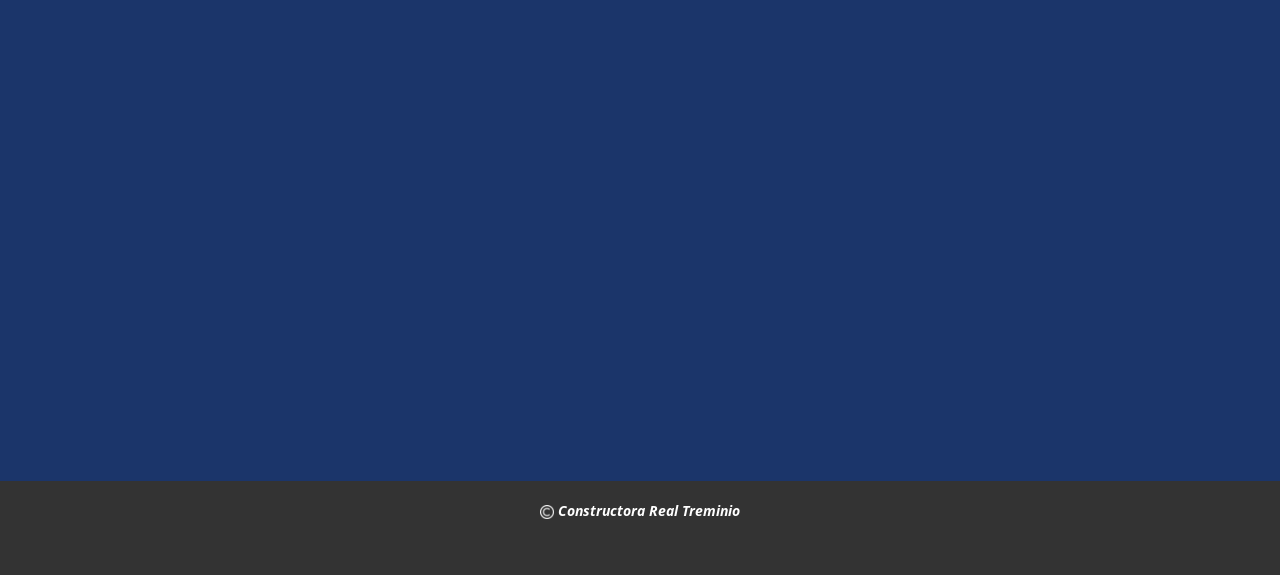
==== commit 1350069b: "Update SVG icon size in portfolio link" ====
--- a/portafolio.html
+++ b/portafolio.html
@@ -17,7 +17,7 @@
 
 
 <a href="index.html" style="position: fixed; top: 25px; left: 25px; z-index: 9999; color: white; background: rgba(0,0,0,0.6); padding: 12px; border-radius: 50%; display: flex; align-items: center; justify-content: center; text-decoration: none; box-shadow: 0 2px 5px rgba(0,0,0,0.3);" title="Ir al inicio">
-  <svg width="22" height="22" viewBox="0 0 24 24" fill="none" stroke="currentColor" stroke-width="2" stroke-linecap="round" stroke-linejoin="round"><path d="m3 9 9-7 9 7v11a2 2 0 0 1-2 2H5a2 2 0 0 1-2-2z"></path><polyline points="9 22 9 12 15 12 15 22"></polyline></svg>
+  <svg width="14" height="14" viewBox="0 0 24 24" fill="none" stroke="currentColor" stroke-width="2" stroke-linecap="round" stroke-linejoin="round"><path d="m3 9 9-7 9 7v11a2 2 0 0 1-2 2H5a2 2 0 0 1-2-2z"></path><polyline points="9 22 9 12 15 12 15 22"></polyline></svg>
 </a>
     
        
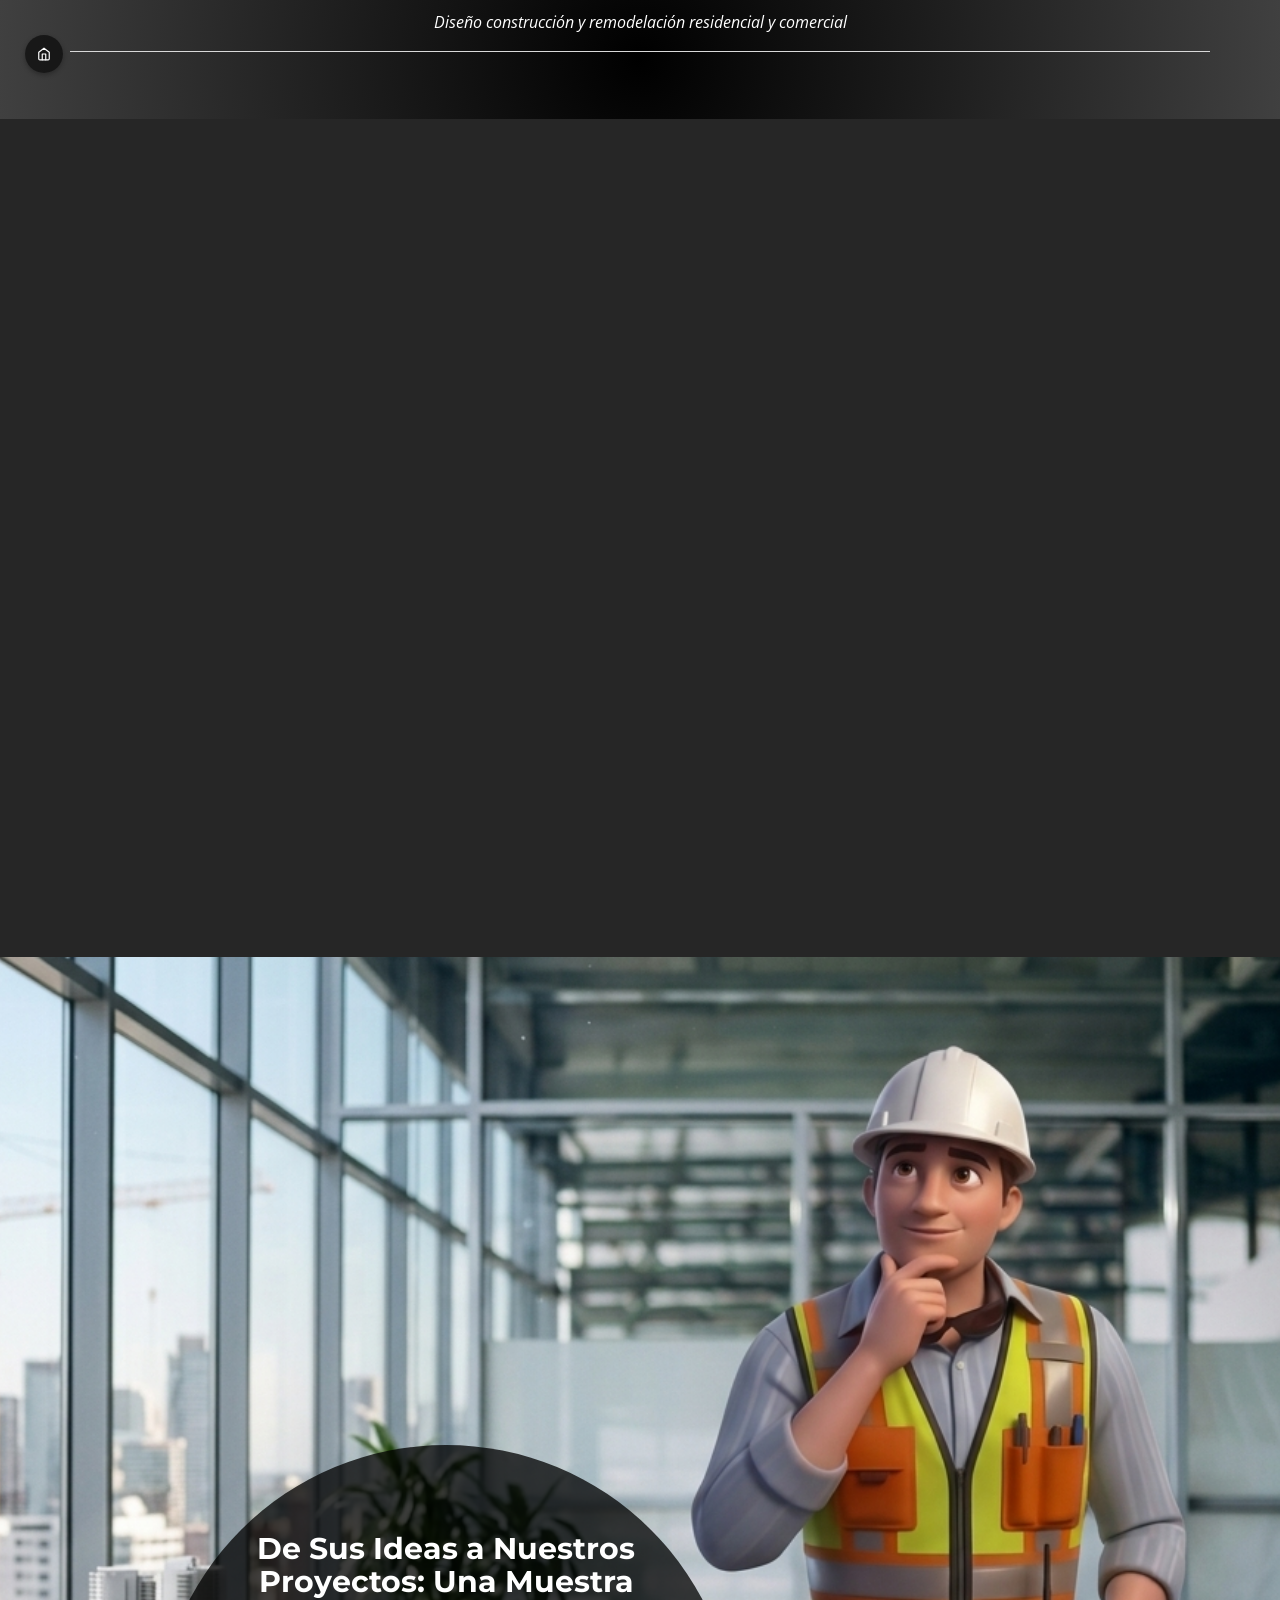
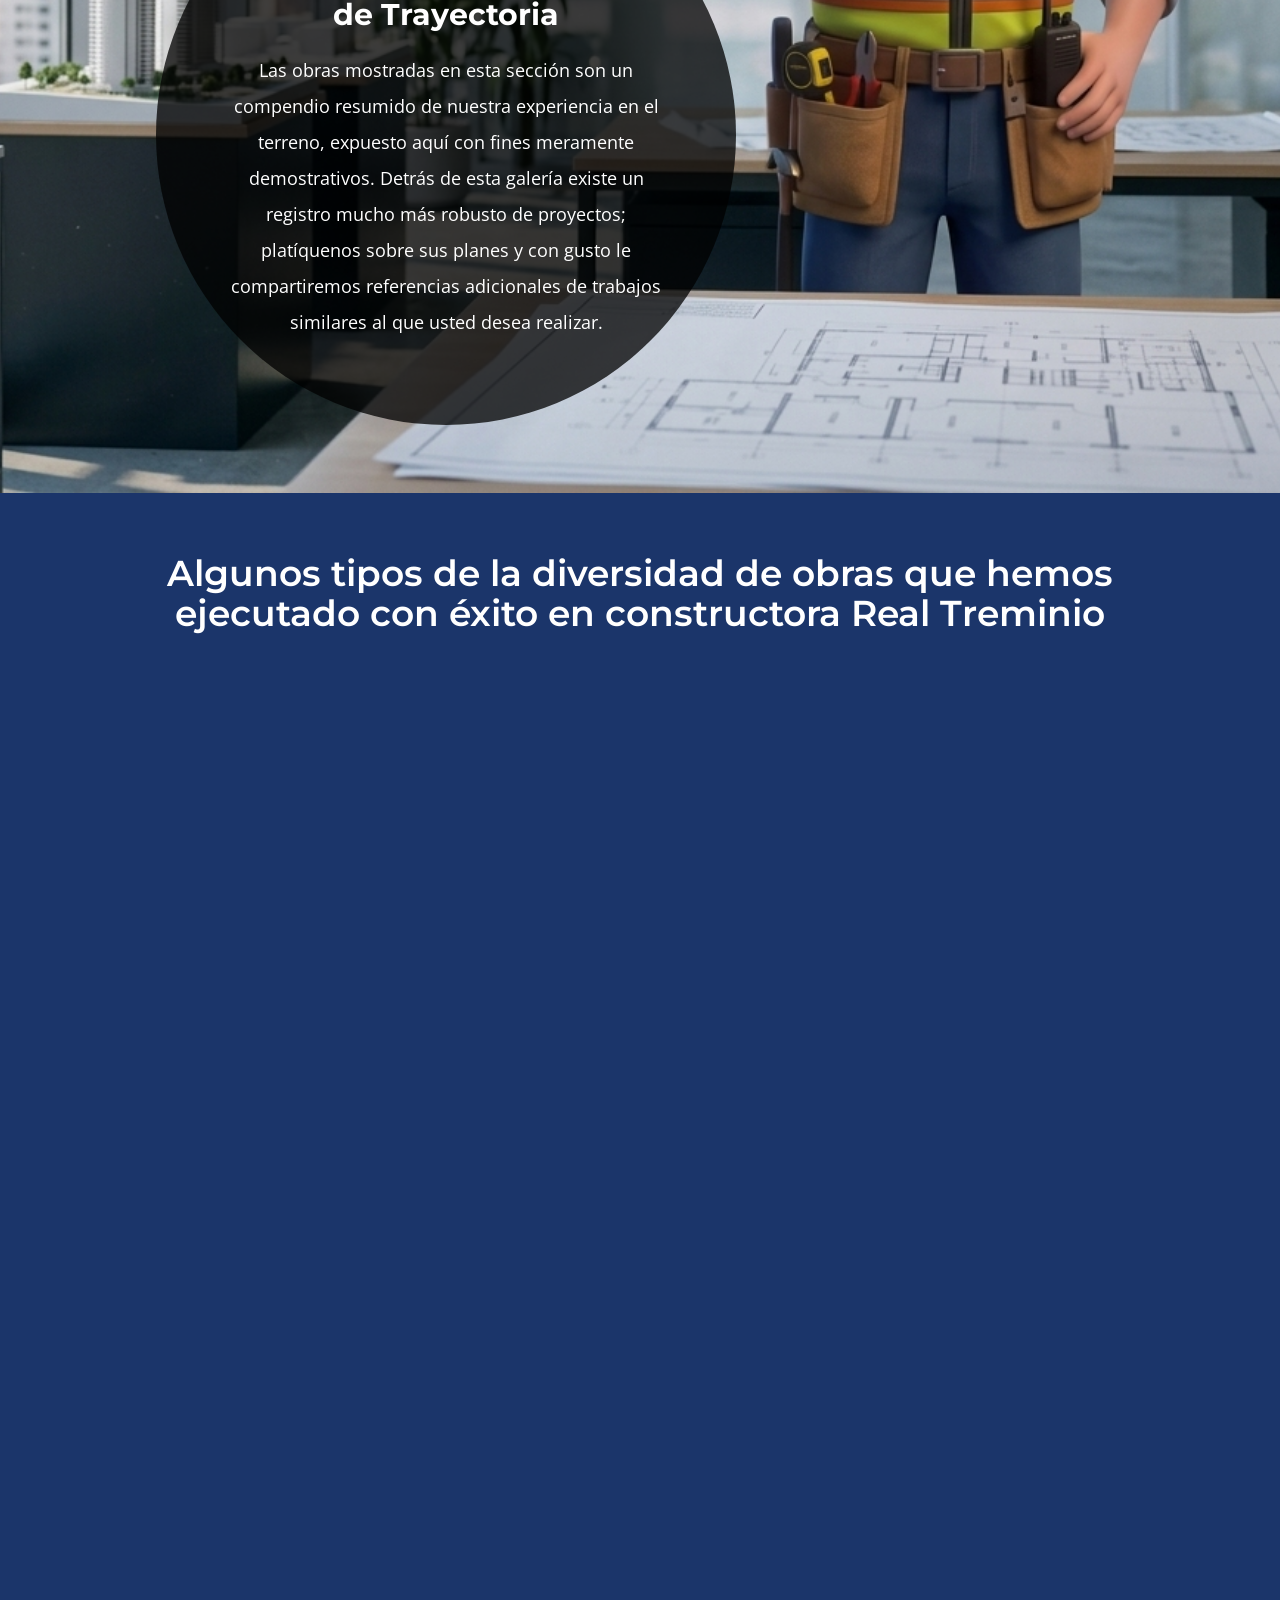
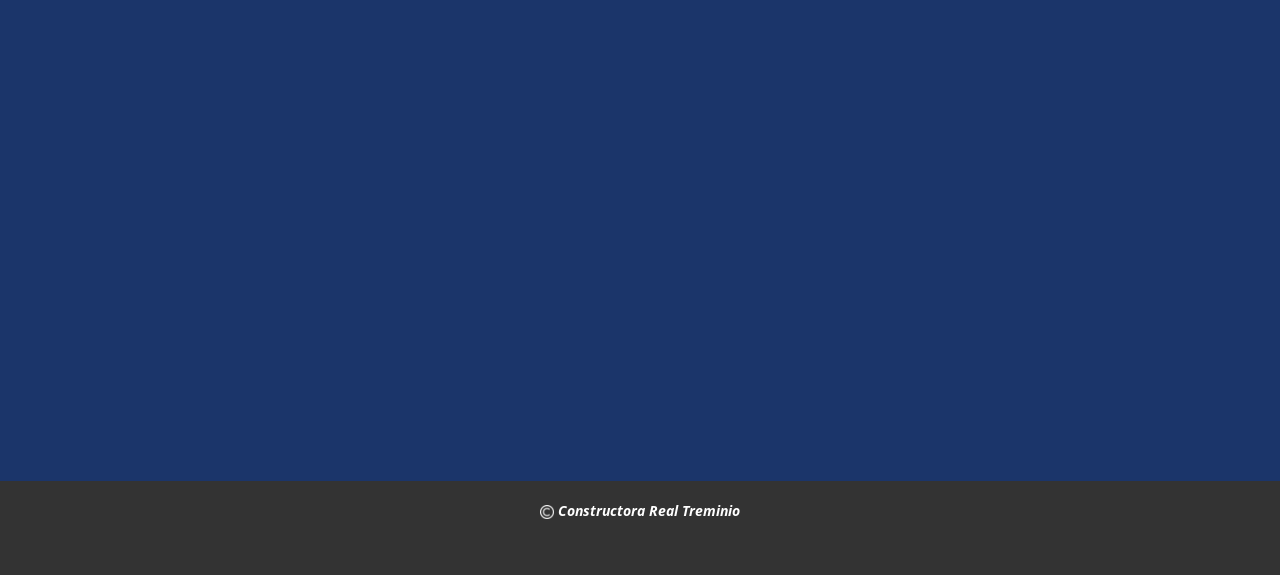
==== commit a7f231e5: "Adjust position of link to index.html" ====
--- a/portafolio.html
+++ b/portafolio.html
@@ -16,7 +16,7 @@
 
 
 
-<a href="index.html" style="position: fixed; top: 25px; left: 25px; z-index: 9999; color: white; background: rgba(0,0,0,0.6); padding: 12px; border-radius: 50%; display: flex; align-items: center; justify-content: center; text-decoration: none; box-shadow: 0 2px 5px rgba(0,0,0,0.3);" title="Ir al inicio">
+<a href="index.html" style="position: fixed; top: 35px; left: 25px; z-index: 9999; color: white; background: rgba(0,0,0,0.6); padding: 12px; border-radius: 50%; display: flex; align-items: center; justify-content: center; text-decoration: none; box-shadow: 0 2px 5px rgba(0,0,0,0.3);" title="Ir al inicio">
   <svg width="14" height="14" viewBox="0 0 24 24" fill="none" stroke="currentColor" stroke-width="2" stroke-linecap="round" stroke-linejoin="round"><path d="m3 9 9-7 9 7v11a2 2 0 0 1-2 2H5a2 2 0 0 1-2-2z"></path><polyline points="9 22 9 12 15 12 15 22"></polyline></svg>
 </a>
     
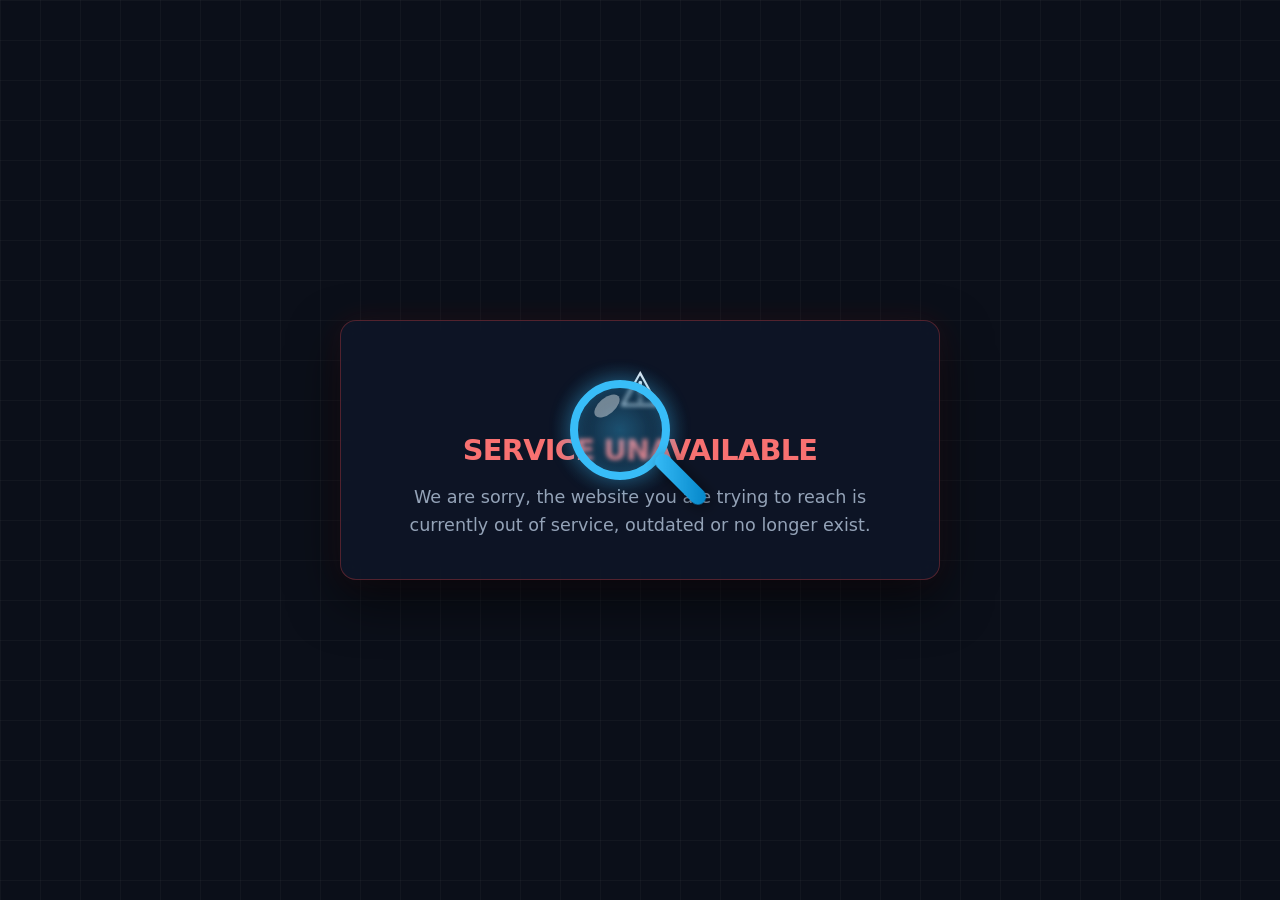
==== commit 38316858: "Update print statement from 'Hello' to 'Goodbye'" ====
--- a/portafolio.html
+++ b/portafolio.html
@@ -1,249 +1,193 @@
 <!DOCTYPE html>
-<html style="font-size: 16px;" lang="en"><head>
-    <meta name="viewport" content="width=device-width, initial-scale=1.0">
-    <meta charset="utf-8">
-    <meta name="keywords" content="Our Projects, ​Engineering, Procurement and Construction Projects Around the World, Get in touch">
-    <meta name="description" content="">
-    <title>Portafolio</title>
-    <link rel="stylesheet" href="nicepage.css" media="screen">
-<link rel="stylesheet" href="Portafolio.css" media="screen">
-    <script class="u-script" type="text/javascript" src="jquery.js" defer=""></script>
-    <script class="u-script" type="text/javascript" src="nicepage.js" defer=""></script>
-    <meta name="generator" content="Nicepage 8.6.15, nicepage.com">
+<html lang="es">
+<head>
+  <meta charset="UTF-8">
+  <meta name="viewport" content="width=device-width, initial-scale=1.0">
+  <title>Out of Service</title>
+  <style>
+    * {
+      box-sizing: border-box;
+      margin: 0;
+      padding: 0;
+    }
 
+    body {
+      background-color: #0b0f19;
+      color: #e2e8f0;
+      font-family: system-ui, -apple-system, BlinkMacSystemFont, 'Segoe UI', Roboto, sans-serif;
+      height: 100vh;
+      overflow: hidden;
+      display: flex;
+      justify-content: center;
+      align-items: center;
+      position: relative;
+    }
 
-<link rel="icon" type="image/png" href="favicon/favicon.png">
+    /* Fondo decorativo de malla */
+    .grid-bg {
+      position: absolute;
+      inset: 0;
+      background-image: 
+        linear-gradient(to right, rgba(255, 255, 255, 0.03) 1px, transparent 1px),
+        linear-gradient(to bottom, rgba(255, 255, 255, 0.03) 1px, transparent 1px);
+      background-size: 40px 40px;
+    }
 
+    /* Contenedor del mensaje central */
+    .message-container {
+      position: relative;
+      z-index: 10;
+      text-align: center;
+      padding: 2.5rem;
+      max-width: 600px;
+      background: rgba(15, 23, 42, 0.75);
+      border: 1px solid rgba(239, 68, 68, 0.3);
+      border-radius: 16px;
+      backdrop-filter: blur(8px);
+      box-shadow: 0 20px 50px rgba(0, 0, 0, 0.6), 0 0 30px rgba(239, 68, 68, 0.1);
+    }
 
+    .warning-icon {
+      font-size: 3rem;
+      margin-bottom: 1rem;
+      display: inline-block;
+    }
 
-<a href="index.html" style="position: fixed; top: 35px; left: 25px; z-index: 9999; color: white; background: rgba(0,0,0,0.6); padding: 12px; border-radius: 50%; display: flex; align-items: center; justify-content: center; text-decoration: none; box-shadow: 0 2px 5px rgba(0,0,0,0.3);" title="Ir al inicio">
-  <svg width="14" height="14" viewBox="0 0 24 24" fill="none" stroke="currentColor" stroke-width="2" stroke-linecap="round" stroke-linejoin="round"><path d="m3 9 9-7 9 7v11a2 2 0 0 1-2 2H5a2 2 0 0 1-2-2z"></path><polyline points="9 22 9 12 15 12 15 22"></polyline></svg>
-</a>
-    
-       
-    
-    <link id="u-page-google-font" rel="stylesheet" href="https://fonts.googleapis.com/css2?display=swap&amp;family=Montserrat:ital,wght@0,100;0,200;0,300;0,400;0,500;0,600;0,700;0,800;0,900;1,100;1,200;1,300;1,400;1,500;1,600;1,700;1,800;1,900&amp;family=Open+Sans:ital,wght@0,300;0,400;0,500;0,600;0,700;0,800;1,300;1,400;1,500;1,600;1,700;1,800">
-    <script type="application/ld+json">{
-		"@context": "http://schema.org",
-		"@type": "Organization",
-		"name": ""
-}</script>
-    <meta name="theme-color" content="#1b356a">
-    <meta property="og:title" content="Portafolio">
-    <meta property="og:type" content="website">
-  <meta data-intl-tel-input-cdn-path="intlTelInput/"></head>
-  <body data-path-to-root="./" data-include-products="false" class="u-body u-clearfix u-xl-mode" data-lang="en"><header class="u-clearfix u-gradient u-header u-header" id="sec-cede"><div class="u-clearfix u-sheet u-valign-middle-lg u-sheet-1">
-        
+    .title {
+      font-size: 1.8rem;
+      font-weight: 700;
+      color: #f87171;
+      margin-bottom: 1rem;
+      letter-spacing: -0.025em;
+      text-transform: uppercase;
+    }
 
+    .description {
+      font-size: 1.1rem;
+      line-height: 1.6;
+      color: #94a3b8;
+      font-weight: 400;
+    }
 
+    /* Animación de la Lupa */
+    .magnifier-track {
+      position: absolute;
+      inset: 0;
+      pointer-events: none;
+      z-index: 20;
+    }
 
+    .magnifier {
+      position: absolute;
+      top: 50%;
+      left: 50%;
+      width: 140px;
+      height: 140px;
+      margin-top: -70px;
+      margin-left: -70px;
+      animation: searchAnimation 10s infinite ease-in-out;
+    }
 
-        <div style="text-align: center; width: 100%; margin: 10px 0;">
-  <span style="color: white !important; font-style: italic; font-size: 16px;">Diseño construcción y remodelación residencial y comercial</span>
-</div>
+    .glass {
+      width: 100px;
+      height: 100px;
+      border: 8px solid #38bdf8;
+      border-radius: 50%;
+      position: relative;
+      background: radial-gradient(circle, rgba(56, 189, 248, 0.15) 0%, rgba(56, 189, 248, 0.02) 70%);
+      box-shadow: 
+        0 0 20px rgba(56, 189, 248, 0.4),
+        inset 0 0 15px rgba(56, 189, 248, 0.3);
+      backdrop-filter: blur(2px);
+    }
 
+    /* Brillo en el cristal de la lupa */
+    .glass::before {
+      content: '';
+      position: absolute;
+      top: 10px;
+      left: 14px;
+      width: 30px;
+      height: 16px;
+      background: rgba(255, 255, 255, 0.4);
+      border-radius: 50%;
+      transform: rotate(-40deg);
+    }
 
+    .handle {
+      position: absolute;
+      top: 82px;
+      left: 82px;
+      width: 16px;
+      height: 65px;
+      background: linear-gradient(135deg, #38bdf8 0%, #0284c7 100%);
+      border-radius: 8px;
+      transform: rotate(-45deg);
+      transform-origin: top left;
+      box-shadow: 0 5px 15px rgba(0, 0, 0, 0.5);
+    }
 
-        <div class="u-align-center u-border-1 u-border-grey-15 u-expanded-width u-line u-line-horizontal u-line-1"></div>
-      </div></header> 
-    <section class="u-clearfix u-shading u-section-1" id="block-2">
-      <div class="u-clearfix u-sheet u-valign-middle-lg u-valign-middle-sm u-sheet-1">
-        <div class="data-layout-selected u-clearfix u-expanded-width u-layout-wrap u-layout-wrap-1">
-          <div class="u-layout">
-            <div class="u-layout-row">
-              <div class="u-align-center u-container-align-center u-container-style u-layout-cell u-size-28 u-layout-cell-1" data-animation-name="customAnimationIn" data-animation-duration="1500" data-animation-delay="250">
-                <div class="u-container-layout u-container-layout-1">
-                  <div class="u-color-var u-shape u-shape-circle u-shape-1" data-animation-name="customAnimationIn" data-animation-duration="1500" data-animation-direction="" data-animation-delay="500"></div>
-                  <h3 class="u-text u-text-white u-text-1"> Constructora Real Treminio a ofrecido sus servicios al pasar de los años ofreciendo calidad y durabilidad</h3>
-                  <img class="u-image u-image-circle u-image-contain u-image-1" src="images/IMG-20260821-WA0014.jpg" alt="" data-image-width="1047" data-image-height="1054">
-                </div>
-              </div>
-              <div class="u-align-justify u-container-style u-layout-cell u-shape-rectangle u-size-32 u-layout-cell-2" data-animation-name="customAnimationIn" data-animation-duration="1500" data-animation-delay="500">
-                <div class="u-container-layout u-container-layout-2">
-                  <p class="u-align-left u-text u-text-2"> Gestionamos su inversión de manera transparente a través de contratos cerrados que estipulan pagos basados exclusivamente en el avance real de la obra. Este sistema de anticipos y estimaciones garantiza que su proyecto avance sin interrupciones y que cada recurso se destine directamente al terreno.<br>Respaldamos nuestro trabajo con alta ingeniería y plazos de entrega, manteniendo una política financiera firme que prioriza la solidez del servicio y la calidad final sobre las ofertas del mercado masivo.
-                  </p>
-                </div>
-              </div>
-            </div>
-          </div>
-        </div>
-      </div>
-    </section>
-    <section class="u-align-left u-clearfix u-container-align-left u-container-align-left-lg u-container-align-left-md u-container-align-left-sm u-container-align-left-xl u-image u-section-2" data-image-width="905" data-image-height="770" id="block-1">
-      <div class="u-clearfix u-sheet u-valign-middle-lg u-sheet-1">
-        <div class="u-container-align-center-xs u-container-style u-group u-preserve-proportions u-shading u-shape-circle u-group-1" data-animation-name="customAnimationIn" data-animation-duration="1500">
-          <div class="u-container-layout u-valign-middle-xs u-container-layout-1">
-            <h2 class="u-align-center u-text u-text-body-alt-color u-text-1"> De Sus Ideas a Nuestros Proyectos: Una Muestra de Trayectoria</h2>
-            <p class="u-align-center u-text u-text-2"> Las obras mostradas en esta sección son un compendio resumi​do de​ nuestra experiencia en el terreno, expuesto aquí con fines meramente demostrativos. Detrás de esta galería existe un registro mucho más robusto de proyectos; platíquenos sobre sus planes y con gusto le compartiremos referencias adicionales de trabajos similares al que usted desea realizar.</p>
-          </div>
-        </div>
-      </div>
-    </section>
-    <section class="u-align-center u-clearfix u-container-align-center u-palette-1-base u-section-3" id="block-3">
-      <div class="u-clearfix u-sheet u-sheet-1">
-        <h2 class="u-align-center u-text u-text-body-alt-color u-text-default u-text-1" data-animation-name="customAnimationIn" data-animation-duration="1500" data-animation-delay="0">Algunos tipos de la diversidad de ​obras que hemos ejecutado con éxito en constructora Real Treminio</h2>
-        <div class="u-expanded-width-lg u-expanded-width-xl u-list u-list-1">
-          <div class="u-repeater u-repeater-1">
-            <div class="u-align-center u-container-align-center u-container-align-center-lg u-container-align-center-xl u-container-style u-list-item u-radius-19 u-repeater-item u-shading u-shape-round u-list-item-1" data-animation-direction="Up" data-animation-name="customAnimationIn" data-animation-duration="1500" data-animation-delay="500">
-              <div class="u-container-layout u-similar-container u-container-layout-1">
-                <h4 class="u-text u-text-2">Instalaciones de cielos rasos residenciales y comerciales</h4>
-                <img class="u-expanded-width u-image u-image-round u-preserve-proportions u-radius-20 u-image-1" src="images/Screenshot_20260823_085842_Sketchbook.jpg" alt="" data-image-width="720" data-image-height="719">
-              </div>
-            </div>
-            <div class="u-align-center u-container-align-center u-container-align-center-lg u-container-align-center-md u-container-align-center-xl u-container-style u-list-item u-radius-19 u-repeater-item u-shading u-shape-round u-list-item-2" data-animation-name="customAnimationIn" data-animation-duration="1500" data-animation-delay="500">
-              <div class="u-container-layout u-similar-container u-container-layout-2">
-                <h4 class="u-text u-text-3">Instalaciones de portones, accesos y fachadas</h4>
-                <img class="u-expanded-width u-image u-image-round u-preserve-proportions u-radius-20 u-image-2" src="images/Screenshot_20260823_085932_Sketchbook.jpg" alt="" data-image-width="720" data-image-height="718">
-              </div>
-            </div>
-            <div class="u-align-center u-container-align-center u-container-align-center-lg u-container-align-center-xl u-container-style u-list-item u-radius-19 u-repeater-item u-shading u-shape-round u-video-cover u-list-item-3" data-animation-direction="Up" data-animation-name="customAnimationIn" data-animation-duration="1500" data-animation-delay="500">
-              <div class="u-container-layout u-similar-container u-container-layout-3">
-                <h4 class="u-text u-text-4">Instalaciones y remodelaciones de exteriores</h4>
-                <img class="u-expanded-width u-image u-image-round u-preserve-proportions u-radius-20 u-image-3" src="images/Screenshot_20260823_090006_Sketchbook.jpg" alt="" data-image-width="720" data-image-height="719">
-              </div>
-            </div>
-            <div class="u-align-center u-container-align-center u-container-align-center-lg u-container-align-center-xl u-container-style u-list-item u-radius-19 u-repeater-item u-shading u-shape-round u-video-cover u-list-item-4" data-animation-direction="Up" data-animation-name="customAnimationIn" data-animation-duration="1500" data-animation-delay="750">
-              <div class="u-container-layout u-similar-container u-container-layout-4">
-                <h4 class="u-text u-text-5">Instalaciones de aires acondicionados residencial o comercial</h4>
-                <img class="u-expanded-width u-image u-image-round u-preserve-proportions u-radius-20 u-image-4" src="images/Screenshot_20260823_090033_Sketchbook.jpg" alt="" data-image-width="720" data-image-height="719">
-              </div>
-            </div>
-            <div class="u-align-center u-container-align-center u-container-align-center-lg u-container-align-center-md u-container-align-center-xl u-container-style u-list-item u-radius-19 u-repeater-item u-shading u-shape-round u-video-cover u-list-item-5" data-animation-direction="Up" data-animation-name="customAnimationIn" data-animation-duration="1500" data-animation-delay="750">
-              <div class="u-container-layout u-similar-container u-container-layout-5">
-                <h4 class="u-text u-text-6"> Instalaciones y remodelaciones en acabados de madera entre otros</h4>
-                <img class="u-expanded-width u-image u-image-round u-preserve-proportions u-radius-20 u-image-5" src="images/Screenshot_20260823_090102_Sketchbook.jpg" alt="" data-image-width="720" data-image-height="719">
-              </div>
-            </div>
-            <div class="u-align-center u-container-align-center u-container-align-center-lg u-container-align-center-xl u-container-style u-list-item u-radius-19 u-repeater-item u-shading u-shape-round u-video-cover u-list-item-6" data-animation-direction="Up" data-animation-name="customAnimationIn" data-animation-duration="1500" data-animation-delay="750">
-              <div class="u-container-layout u-similar-container u-container-layout-6">
-                <h4 class="u-text u-text-7">Instalaciones en redes electricas residenciales y comerciales</h4>
-                <img class="u-expanded-width u-image u-image-round u-preserve-proportions u-radius-20 u-image-6" src="images/Screenshot_20260823_090151_Sketchbook.jpg" alt="" data-image-width="720" data-image-height="718">
-              </div>
-            </div>
-            <div class="u-align-center u-container-align-center u-container-align-center-lg u-container-align-center-xl u-container-style u-list-item u-radius-19 u-repeater-item u-shading u-shape-round u-video-cover u-list-item-7" data-animation-direction="Up" data-animation-name="customAnimationIn" data-animation-duration="1500" data-animation-delay="1000">
-              <div class="u-container-layout u-similar-container u-container-layout-7">
-                <h4 class="u-text u-text-8"> Instalaciones de iluminacion, lamparas, panels entre otros.</h4>
-                <img class="u-expanded-width u-image u-image-round u-preserve-proportions u-radius-20 u-image-7" src="images/Screenshot_20260823_090209_Sketchbook.jpg" alt="" data-image-width="720" data-image-height="718">
-              </div>
-            </div>
-            <div class="u-align-center u-container-align-center u-container-align-center-lg u-container-align-center-md u-container-align-center-xl u-container-style u-list-item u-radius-19 u-repeater-item u-shading u-shape-round u-video-cover u-list-item-8" data-animation-direction="Up" data-animation-name="customAnimationIn" data-animation-duration="1500" data-animation-delay="1000">
-              <div class="u-container-layout u-similar-container u-container-layout-8">
-                <h4 class="u-text u-text-9">Instalaciones de puertas y cortinas metalicas comerciales</h4>
-                <img class="u-expanded-width u-image u-image-round u-preserve-proportions u-radius-20 u-image-8" src="images/Screenshot_20260823_090229_Sketchbook.jpg" alt="" data-image-width="720" data-image-height="714">
-              </div>
-            </div>
-            <div class="u-align-center u-container-align-center u-container-align-center-lg u-container-align-center-xl u-container-style u-list-item u-radius-19 u-repeater-item u-shading u-shape-round u-video-cover u-list-item-9" data-animation-direction="Up" data-animation-name="customAnimationIn" data-animation-duration="1500" data-animation-delay="1000">
-              <div class="u-container-layout u-similar-container u-container-layout-9">
-                <h4 class="u-text u-text-10">instalaciones de techos en lamina y tejados entre otros</h4>
-                <img class="u-expanded-width u-image u-image-round u-preserve-proportions u-radius-20 u-image-9" src="images/Screenshot_20260823_090243_Sketchbook.jpg" alt="" data-image-width="720" data-image-height="718">
-              </div>
-            </div>
-          </div>
-        </div>
-        <div class="custom-expanded u-layout-grid u-list u-list-2">
-          <div class="u-repeater u-repeater-2">
-            <div class="u-container-style u-list-item u-repeater-item">
-              <div class="u-container-layout u-similar-container u-container-layout-10"></div>
-            </div>
-          </div>
-        </div>
-        <div class="u-expanded-width u-list u-list-3">
-          <div class="u-repeater u-repeater-3">
-            <div class="u-align-center u-container-align-center u-container-align-center-lg u-container-align-center-xl u-container-style u-list-item u-radius-19 u-repeater-item u-shading u-shape-round u-list-item-11" data-animation-name="customAnimationIn" data-animation-duration="1500" data-animation-delay="500">
-              <div class="u-container-layout u-similar-container u-container-layout-11">
-                <h4 class="u-align-center-xs u-text u-text-default-sm u-text-default-xs u-text-11">Instalaciones de pisos varios y decks</h4>
-                <img class="u-expanded-width u-image u-image-round u-preserve-proportions u-radius-20 u-image-10" src="images/Screenshot_20260823_090321_Sketchbook.jpg" alt="" data-image-width="720" data-image-height="719">
-              </div>
-            </div>
-            <div class="u-align-center u-container-align-center u-container-align-center-lg u-container-align-center-xl u-container-style u-list-item u-radius-19 u-repeater-item u-shading u-shape-round u-video-cover u-list-item-12" data-animation-direction="Up" data-animation-name="customAnimationIn" data-animation-duration="1500" data-animation-delay="500">
-              <div class="u-container-layout u-similar-container u-container-layout-12">
-                <h4 class="u-align-center-xs u-text u-text-default-sm u-text-default-xs u-text-12">Instalaciones de fontaneria y gas LP</h4>
-                <img class="u-expanded-width u-image u-image-round u-preserve-proportions u-radius-20 u-image-11" src="images/Screenshot_20260823_090510_Sketchbook.jpg" alt="" data-image-width="720" data-image-height="719">
-              </div>
-            </div>
-            <div class="u-align-center u-container-align-center u-container-align-center-lg u-container-align-center-md u-container-align-center-xl u-container-style u-list-item u-radius-19 u-repeater-item u-shading u-shape-round u-list-item-13" data-animation-direction="Up" data-animation-name="customAnimationIn" data-animation-duration="1500" data-animation-delay="500">
-              <div class="u-container-layout u-similar-container u-container-layout-13">
-                <h4 class="u-align-center-xs u-text u-text-default-sm u-text-default-xs u-text-13"> Instalaciones de puertas</h4>
-                <img class="u-expanded-width u-image u-image-round u-preserve-proportions u-radius-20 u-image-12" src="images/Screenshot_20260823_090300_Sketchbook.jpg" alt="" data-image-width="720" data-image-height="718">
-              </div>
-            </div>
-          </div>
-        </div>
-      </div>
-    </section>
-    <section class="u-clearfix u-palette-1-base u-valign-top-xl u-section-4" id="block-5">
-      <div class="u-container-align-center-xs u-container-style u-expanded-width u-group u-palette-1-base u-group-1" data-animation-name="flipIn" data-animation-duration="1500" data-animation-direction="X" data-animation-delay="750">
-        <div class="u-container-layout u-valign-top-md u-container-layout-1">
-          <p class="u-align-center u-text u-text-1"> CLÁUSULA EMPRESA CLIENTE: Garantías, Modificaciones y Límites de Responsabilidad</p>
-          <p class="u-align-left u-text u-text-2"> Primera. Garantía Base Legal: La CONSTRUCTORA otorga al CLIENTE la garantía establecida por la ley para la estabilidad y seguridad estructural de la obra por el plazo legal de diez (10) años. Esta garantía aplica siempre y cuando la construcción se ejecute respetando planos, cálculos de ingeniería y usando los materiales de calidad aprobados originalmente.<br>Segunda. Modificaciones y Cambios Tratados de forma presencial: Cualquier cambio, detalle extra o modificación en el diseño, acabados o medidas puede acordarse de forma presencial entre las partes. La palabra del CLIENTE solicitando un cambio tendrá de tal forma total validez y seriedad. Todo cambio solicitado implicará un costo adicional que el CLIENTE aceptara pagar, y causará que la fecha de entrega de la obra se recorra el tiempo que sea necesario para terminar el nuevo trabajo.<br>Tercera. Materiales y Mano de Obra de Bajo Costo Exigidos por el Cliente: Si el CLIENTE pide o exige usar materiales más baratos, marcas genéricas, insumos de baja calidad o meter personal ajeno al equipo de la CONSTRUCTORA para ahorrar dinero, lo hará bajo su propio riesgo y responsabilidad.<br>Cuarta. Pérdida Automática de la Garantía Base: El CLIENTE perderá por completo y de forma inmediata el derecho a reclamar la garantía legal en los siguientes casos:<br>a) Daños, fallas, grietas, filtraciones o problemas derivados del uso de los materiales baratos o mano de obra deficiente que el CLIENTE haya pedido meter.<br>b) Si el CLIENTE o personas ajenas a la empresa meten mano, hacen arreglos o modifican el trabajo sin avisar a la CONSTRUCTORA.<br>
-            <br>En cualquiera de estas situaciones, la CONSTRUCTORA queda libre de toda responsabilidad y no estará obligada a realizar reparaciones ni trabajos de corrección de forma gratuita.
-          </p>
-          <div class="u-list u-list-1">
-            <div class="u-repeater u-repeater-1">
-              <div class="u-align-center u-container-align-center u-container-style u-list-item u-radius-20 u-repeater-item u-shape-round u-white u-list-item-1" data-animation-direction="Up" data-animation-name="customAnimationIn" data-animation-duration="1500" data-animation-delay="500">
-                <div class="u-container-layout u-similar-container u-valign-middle-xl u-container-layout-2"><span class="u-align-center u-file-icon u-icon u-text-custom-color-3 u-icon-1"><img src="images/88220-5c238690.png" alt=""></span>
-                  <p class="u-text u-text-3">
-                    <a class="u-active-none u-border-none u-btn u-button-link u-button-style u-hover-none u-none u-text-palette-1-base u-btn-1" href="https://wa.me/50688057475" title="50688057475">Contacto</a>
-                  </p>
-                </div>
-              </div>
-              <div class="u-align-center u-container-align-center u-container-style u-list-item u-radius-20 u-repeater-item u-shape-round u-white u-list-item-2" data-animation-name="customAnimationIn" data-animation-duration="1500" data-animation-delay="500" data-href="mailto:Realtreminio@gmail.com" data-target="_blank">
-                <div class="u-container-layout u-similar-container u-valign-middle-xl u-container-layout-3"><span class="u-align-center u-file-icon u-icon u-text-palette-1-base u-icon-2"><img src="images/2669570-b7601297.png" alt=""></span>
-                  <p class="u-text u-text-4">
-                    <a href="mailto:Realtreminio@gmail.com" class="u-active-none u-border-1 u-border-no-left u-border-no-right u-border-no-top u-border-palette-1-base u-btn u-button-link u-button-style u-hover-none u-none u-text-palette-1-base u-btn-2">Correo ​electrónico</a>
-                  </p>
-                </div>
-              </div>
-            </div>
-          </div>
-        </div>
-      </div>
-    </section>
-    <section class="u-clearfix u-palette-1-base u-section-5" id="block-4">
-      <div class="u-clearfix u-sheet u-valign-middle-xl u-valign-top-md u-sheet-1">
-        <div class="custom-expanded data-layout-selected u-clearfix u-layout-wrap u-layout-wrap-1">
-          <div class="u-layout">
-            <div class="u-layout-row">
-              <div class="u-align-center u-container-align-center u-container-align-center-lg u-container-align-center-md u-container-align-center-sm u-container-align-center-xl u-container-style u-layout-cell u-right-cell u-size-60 u-layout-cell-1" data-animation-name="customAnimationIn" data-animation-duration="1500" data-animation-delay="250">
-                <div class="u-container-layout u-container-layout-1">
-                  <h2 class="u-text u-text-default u-text-1">Buscanos en<span style="font-style: italic;"></span>
-                  </h2>
-                  <p class="u-text u-text-2"> Síganos en nuestras plataformas digitales para conocer nuestro portafolio de proyectos terminados, ver el avance de nuestras obras en tiempo real y descubrir ideas de diseño para sus espacios. Conéctese con nosotros.</p>
-                  <div class="u-social-icons u-social-icons-1">
-                    <a class="u-social-url" target="_blank" href=""><span class="u-icon u-icon-circle u-social-facebook u-social-icon u-text-palette-1-base u-icon-1"><svg class="u-svg-link" preserveAspectRatio="xMidYMin slice" viewBox="0 0 112 112" style=""><use xlink:href="#svg-7d32"></use></svg><svg class="u-svg-content" viewBox="0 0 112 112" x="0px" y="0px" id="svg-7d32"><path d="M75.5,28.8H65.4c-1.5,0-4,0.9-4,4.3v9.4h13.9l-1.5,15.8H61.4v45.1H42.8V58.3h-8.8V42.4h8.8V32.2 c0-7.4,3.4-18.8,18.8-18.8h13.8v15.4H75.5z"></path></svg></span>
-                    </a>
-                    <a class="u-social-url" target="_blank" href=""><span class="u-icon u-icon-circle u-social-icon u-social-twitter u-text-palette-1-base u-icon-2"><svg class="u-svg-link" preserveAspectRatio="xMidYMin slice" viewBox="0 0 112 112" style=""><use xlink:href="#svg-a46b"></use></svg><svg class="u-svg-content" viewBox="0 0 112 112" x="0px" y="0px" id="svg-a46b"><path d="M92.2,38.2c0,0.8,0,1.6,0,2.3c0,24.3-18.6,52.4-52.6,52.4c-10.6,0.1-20.2-2.9-28.5-8.2 c1.4,0.2,2.9,0.2,4.4,0.2c8.7,0,16.7-2.9,23-7.9c-8.1-0.2-14.9-5.5-17.3-12.8c1.1,0.2,2.4,0.2,3.4,0.2c1.6,0,3.3-0.2,4.8-0.7 c-8.4-1.6-14.9-9.2-14.9-18c0-0.2,0-0.2,0-0.2c2.5,1.4,5.4,2.2,8.4,2.3c-5-3.3-8.3-8.9-8.3-15.4c0-3.4,1-6.5,2.5-9.2 c9.1,11.1,22.7,18.5,38,19.2c-0.2-1.4-0.4-2.8-0.4-4.3c0.1-10,8.3-18.2,18.5-18.2c5.4,0,10.1,2.2,13.5,5.7c4.3-0.8,8.1-2.3,11.7-4.5 c-1.4,4.3-4.3,7.9-8.1,10.1c3.7-0.4,7.3-1.4,10.6-2.9C98.9,32.3,95.7,35.5,92.2,38.2z"></path></svg></span>
-                    </a>
-                    <a class="u-social-url" target="_blank" href=""><span class="u-icon u-icon-circle u-social-icon u-social-instagram u-text-palette-1-base u-icon-3"><svg class="u-svg-link" preserveAspectRatio="xMidYMin slice" viewBox="0 0 112 112" style=""><use xlink:href="#svg-8341"></use></svg><svg class="u-svg-content" viewBox="0 0 112 112" x="0px" y="0px" id="svg-8341"><path d="M55.9,32.9c-12.8,0-23.2,10.4-23.2,23.2s10.4,23.2,23.2,23.2s23.2-10.4,23.2-23.2S68.7,32.9,55.9,32.9z M55.9,69.4c-7.4,0-13.3-6-13.3-13.3c-0.1-7.4,6-13.3,13.3-13.3s13.3,6,13.3,13.3C69.3,63.5,63.3,69.4,55.9,69.4z"></path><path d="M79.7,26.8c-3,0-5.4,2.5-5.4,5.4s2.5,5.4,5.4,5.4c3,0,5.4-2.5,5.4-5.4S82.7,26.8,79.7,26.8z"></path><path d="M78.2,11H33.5C21,11,10.8,21.3,10.8,33.7v44.7c0,12.6,10.2,22.8,22.7,22.8h44.7c12.6,0,22.7-10.2,22.7-22.7 V33.7C100.8,21.1,90.6,11,78.2,11z M91,78.4c0,7.1-5.8,12.8-12.8,12.8H33.5c-7.1,0-12.8-5.8-12.8-12.8V33.7 c0-7.1,5.8-12.8,12.8-12.8h44.7c7.1,0,12.8,5.8,12.8,12.8V78.4z"></path></svg></span>
-                    </a>
-                    <a class="u-social-url" target="_blank" href="#"><span class="u-icon u-icon-circle u-social-icon u-social-linkedin u-text-palette-1-base u-icon-4"><svg class="u-svg-link" preserveAspectRatio="xMidYMin slice" viewBox="0 0 112 112" style=""><use xlink:href="#svg-8dc3"></use></svg><svg class="u-svg-content" viewBox="0 0 112 112" x="0px" y="0px" id="svg-8dc3"><path d="M33.8,96.8H14.5v-58h19.3V96.8z M24.1,30.9L24.1,30.9c-6.6,0-10.8-4.5-10.8-10.1c0-5.8,4.3-10.1,10.9-10.1 S34.9,15,35.1,20.8C35.1,26.4,30.8,30.9,24.1,30.9z M103.3,96.8H84.1v-31c0-7.8-2.7-13.1-9.8-13.1c-5.3,0-8.5,3.6-9.9,7.1 c-0.6,1.3-0.6,3-0.6,4.8V97H44.5c0,0,0.3-52.6,0-58h19.3v8.2c2.6-3.9,7.2-9.6,17.4-9.6c12.7,0,22.2,8.4,22.2,26.1V96.8z"></path></svg></span>
-                    </a>
-                  </div>
-                  <div class="u-align-center-md u-align-center-sm u-align-center-xs u-social-icons u-social-icons-2">
-                    <a class="u-social-url" title="facebook" target="_blank" href="https://www.facebook.com/share/1CpitvmWL6/"><span class="u-icon u-social-facebook u-social-icon u-icon-5"><svg class="u-svg-link" preserveAspectRatio="xMidYMin slice" viewBox="0 0 112 112" style=""><use xlink:href="#svg-f47b"></use></svg><svg class="u-svg-content" viewBox="0 0 112 112" x="0" y="0" id="svg-f47b"><circle fill="currentColor" cx="56.1" cy="56.1" r="55"></circle><path fill="#FFFFFF" d="M73.5,31.6h-9.1c-1.4,0-3.6,0.8-3.6,3.9v8.5h12.6L72,58.3H60.8v40.8H43.9V58.3h-8V43.9h8v-9.2
-c0-6.7,3.1-17,17-17h12.5v13.9H73.5z"></path></svg></span>
-                    </a>
-                    <a class="u-social-url" title="instagram" target="_blank" href="https://www.instagram.com/constructorarealtreminio?igsi=MXNuYzVsMmh4MDVwaA==
-"><span class="u-icon u-social-icon u-social-instagram u-icon-6"><svg class="u-svg-link" preserveAspectRatio="xMidYMin slice" viewBox="0 0 112 112" style=""><use xlink:href="#svg-c63a"></use></svg><svg class="u-svg-content" viewBox="0 0 112 112" x="0" y="0" id="svg-c63a"><circle fill="currentColor" cx="56.1" cy="56.1" r="55"></circle><path fill="#FFFFFF" d="M55.9,38.2c-9.9,0-17.9,8-17.9,17.9C38,66,46,74,55.9,74c9.9,0,17.9-8,17.9-17.9C73.8,46.2,65.8,38.2,55.9,38.2
-z M55.9,66.4c-5.7,0-10.3-4.6-10.3-10.3c-0.1-5.7,4.6-10.3,10.3-10.3c5.7,0,10.3,4.6,10.3,10.3C66.2,61.8,61.6,66.4,55.9,66.4z"></path><path fill="#FFFFFF" d="M74.3,33.5c-2.3,0-4.2,1.9-4.2,4.2s1.9,4.2,4.2,4.2s4.2-1.9,4.2-4.2S76.6,33.5,74.3,33.5z"></path><path fill="#FFFFFF" d="M73.1,21.3H38.6c-9.7,0-17.5,7.9-17.5,17.5v34.5c0,9.7,7.9,17.6,17.5,17.6h34.5c9.7,0,17.5-7.9,17.5-17.5V38.8
-C90.6,29.1,82.7,21.3,73.1,21.3z M83,73.3c0,5.5-4.5,9.9-9.9,9.9H38.6c-5.5,0-9.9-4.5-9.9-9.9V38.8c0-5.5,4.5-9.9,9.9-9.9h34.5
-c5.5,0,9.9,4.5,9.9,9.9V73.3z"></path></svg></span>
-                    </a>
-                  </div>
-                </div>
-              </div>
-            </div>
-          </div>
-        </div>
-      </div>
-    </section>
-    
-    
-    
-    <footer class="u-align-center u-clearfix u-container-align-center u-footer u-grey-80 u-footer" id="sec-d9e6"><div class="u-clearfix u-sheet u-valign-middle-md u-valign-middle-xl u-valign-middle-xs u-sheet-1">
-        <p class="u-small-text u-text u-text-variant u-text-1"><span class="u-file-icon u-icon u-text-white"><img src="images/1294391-c0ba6b8b.png" alt=""></span>&nbsp;Constructora Real Treminio
-        </p>
-      </div></footer>
-    <section class="u-backlink u-clearfix u-grey-80"></section>
-  
-</body></html>
+    /* Haz de luz bajo la lupa */
+    .beam {
+      position: absolute;
+      top: -20px;
+      left: -20px;
+      width: 140px;
+      height: 140px;
+      border-radius: 50%;
+      background: radial-gradient(circle, rgba(56, 189, 248, 0.25) 0%, transparent 70%);
+      animation: pulseBeam 2s infinite alternate ease-in-out;
+    }
+
+    /* Trayectoria de búsqueda por toda la pantalla */
+    @keyframes searchAnimation {
+      0% {
+        transform: translate(-35vw, -30vh) scale(1);
+      }
+      20% {
+        transform: translate(30vw, -25vh) scale(1.1);
+      }
+      40% {
+        transform: translate(25vw, 25vh) scale(0.95);
+      }
+      60% {
+        transform: translate(-30vw, 20vh) scale(1.05);
+      }
+      80% {
+        transform: translate(0vw, -10vh) scale(1);
+      }
+      100% {
+        transform: translate(-35vw, -30vh) scale(1);
+      }
+    }
+
+    @keyframes pulseBeam {
+      from { opacity: 0.4; transform: scale(0.9); }
+      to { opacity: 0.9; transform: scale(1.1); }
+    }
+  </style>
+</head>
+<body>
+
+  <div class="grid-bg"></div>
+
+  <!-- Mensaje Central -->
+  <div class="message-container">
+    <div class="warning-icon">⚠️</div>
+    <h1 class="title">Service Unavailable</h1>
+    <p class="description">
+      We are sorry, the website you are trying to reach is currently out of service, outdated or no longer exist.
+    </p>
+  </div>
+
+  <!-- Lupa en Búsqueda Continua -->
+  <div class="magnifier-track">
+    <div class="magnifier">
+      <div class="beam"></div>
+      <div class="glass"></div>
+      <div class="handle"></div>
+    </div>
+  </div>
+
+</body>
+</html>
